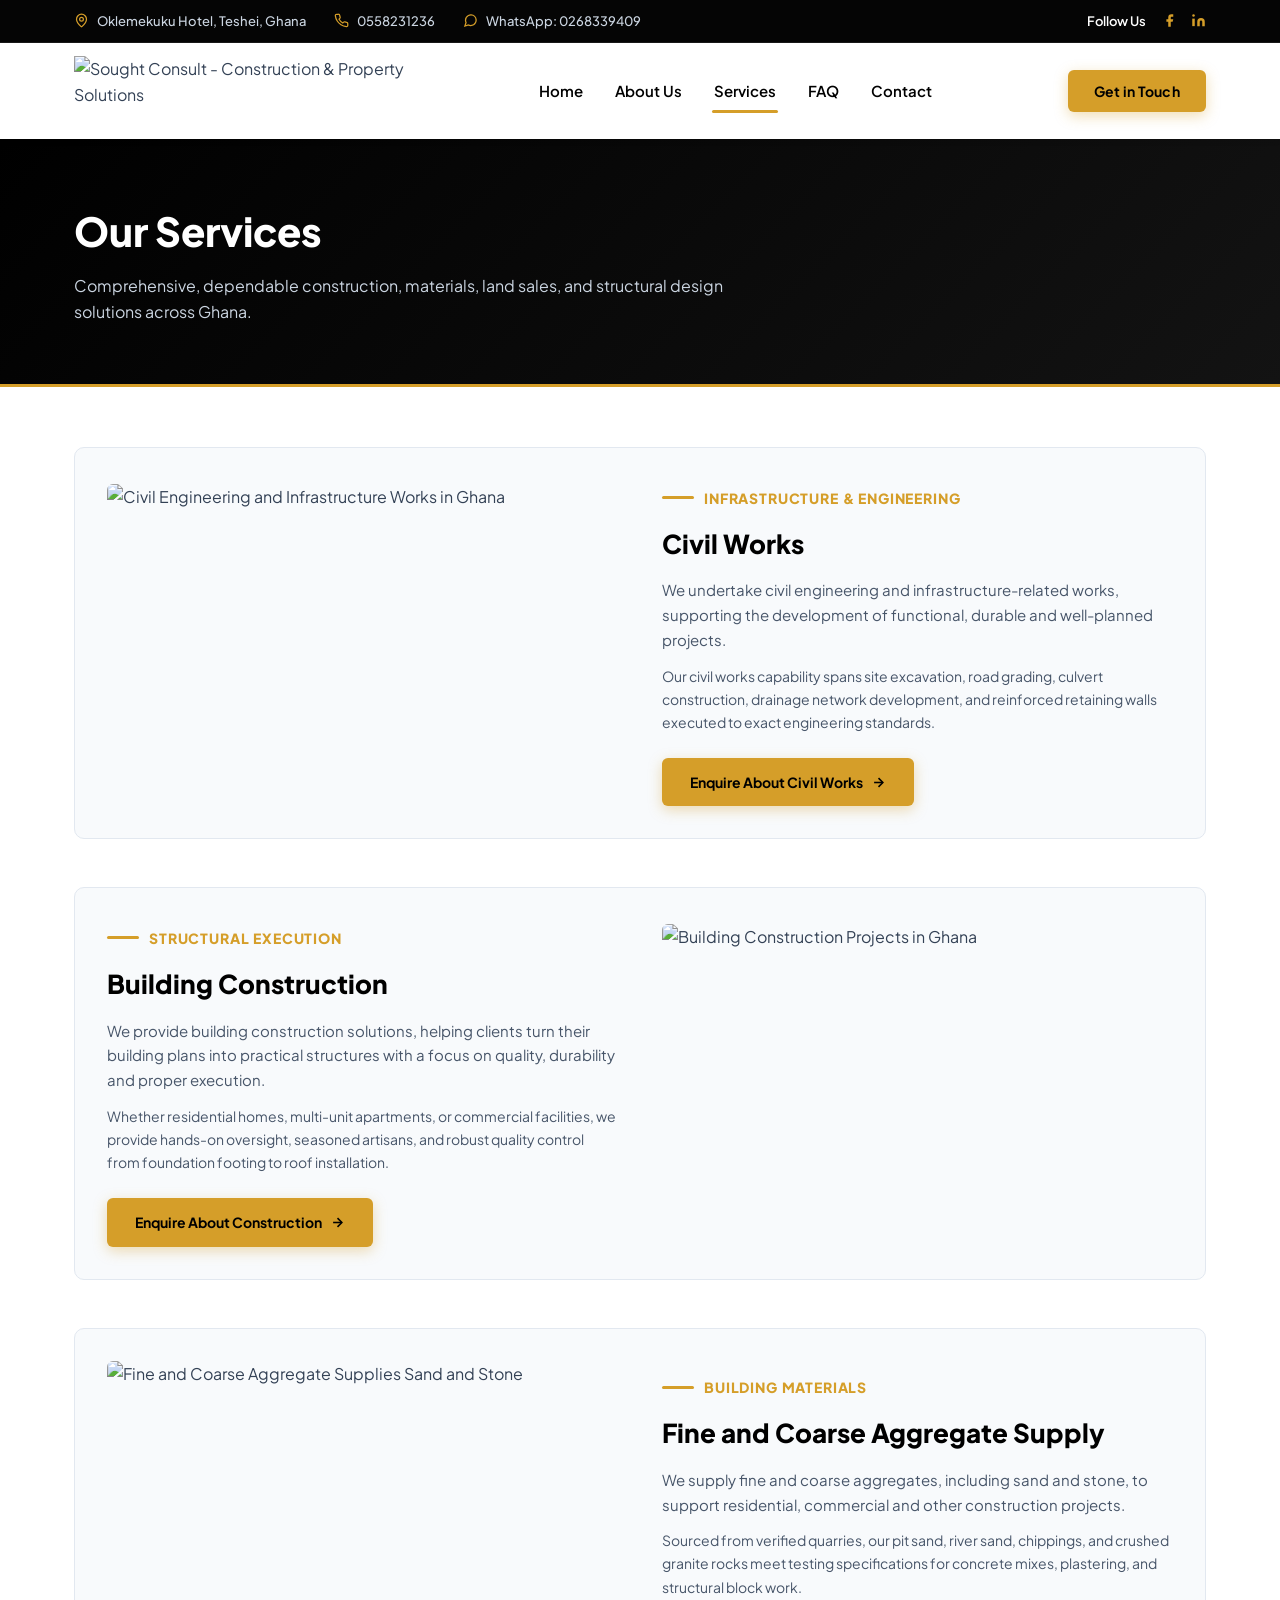
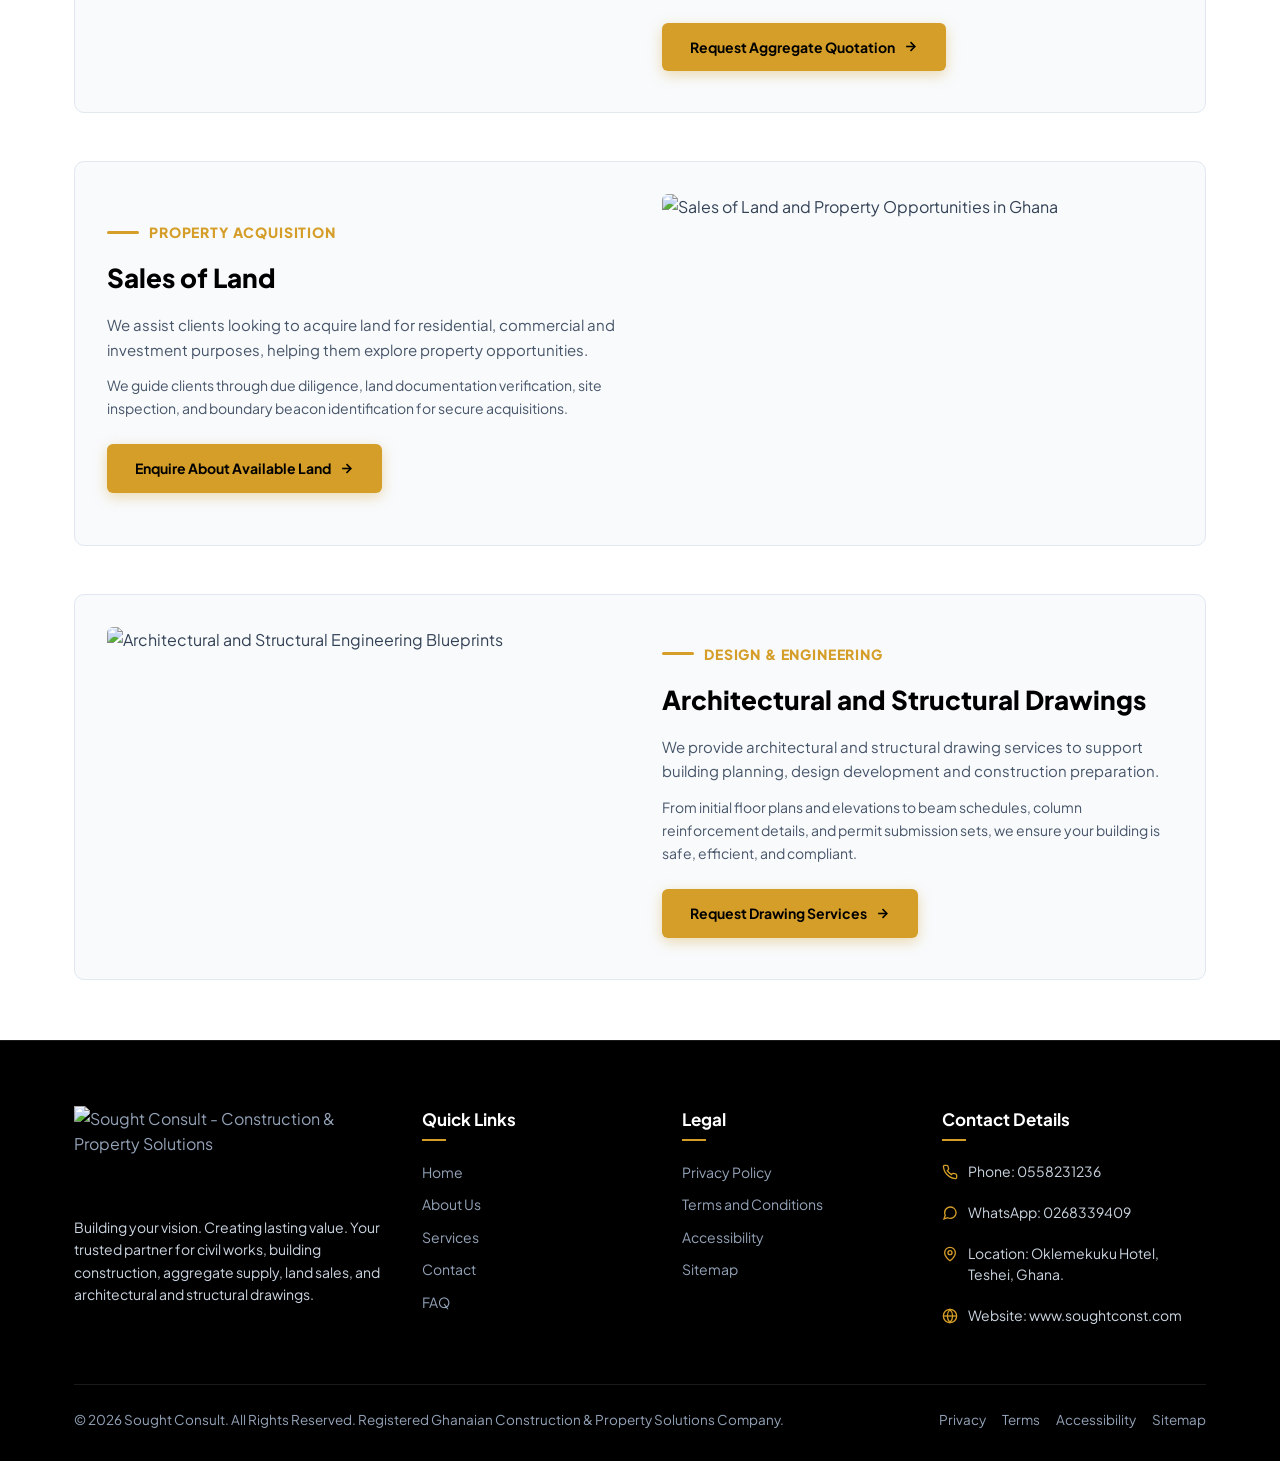
==== services.html @ 0e28df39 "feat: initialize project scaffolding - Configure Vite, React, and TypeScript - Integrate Tailwind CS" ====
<!doctype html>
<html lang="en">
  <head>
    <meta charset="UTF-8" />
    <meta name="viewport" content="width=device-width, initial-scale=1.0" />
    <title>Our Services - Sought Consult | Ghanaian Construction & Property Solutions</title>
    <meta name="description" content="Official construction and property services by Sought Consult in Ghana: civil works, building construction, fine and coarse aggregates, land sales, and architectural drawings." />
    <link rel="preconnect" href="https://fonts.googleapis.com" />
    <link rel="preconnect" href="https://fonts.gstatic.com" crossorigin />
    <link href="https://fonts.googleapis.com/css2?family=Plus+Jakarta+Sans:wght@400;500;600;700;800&display=swap" rel="stylesheet" />
    <link rel="stylesheet" href="./style.css" />
  </head>
  <body>
    <!-- Top Bar -->
    <header class="top-bar">
      <div class="container top-bar-inner">
        <div class="top-bar-left">
          <div class="contact-meta-item">
            <svg width="15" height="15" viewBox="0 0 24 24" fill="none" stroke="currentColor" stroke-width="2">
              <path d="M20 10c0 4.993-5.539 10.193-7.399 11.799a1 1 0 0 1-1.202 0C9.539 20.193 4 14.993 4 10a8 8 0 0 1 16 0"></path>
              <circle cx="12" cy="10" r="3"></circle>
            </svg>
            <span>Oklemekuku Hotel, Teshei, Ghana</span>
          </div>
          <a href="tel:0558231236" class="contact-meta-item">
            <svg width="15" height="15" viewBox="0 0 24 24" fill="none" stroke="currentColor" stroke-width="2">
              <path d="M22 16.92v3a2 2 0 0 1-2.18 2 19.79 19.79 0 0 1-8.63-3.07 19.5 19.5 0 0 1-6-6 19.79 19.79 0 0 1-3.07-8.67A2 2 0 0 1 4.11 2h3a2 2 0 0 1 2 1.72 12.84 12.84 0 0 0 .7 2.81 2 2 0 0 1-.45 2.11L8.09 9.91a16 16 0 0 0 6 6l1.27-1.27a2 2 0 0 1 2.11-.45 12.84 12.84 0 0 0 2.81.7A2 2 0 0 1 22 16.92z"></path>
            </svg>
            <span>0558231236</span>
          </a>
          <a href="https://wa.me/233268339409" target="_blank" rel="noopener noreferrer" class="contact-meta-item">
            <svg width="15" height="15" viewBox="0 0 24 24" fill="none" stroke="currentColor" stroke-width="2">
              <path d="M21 11.5a8.38 8.38 0 0 1-.9 3.8 8.5 8.5 0 0 1-7.6 4.7 8.38 8.38 0 0 1-3.8-.9L3 21l1.9-5.7a8.38 8.38 0 0 1-.9-3.8 8.5 8.5 0 0 1 4.7-7.6 8.38 8.38 0 0 1 3.8-.9h.5a8.48 8.48 0 0 1 8 8v.5z"></path>
            </svg>
            <span>WhatsApp: 0268339409</span>
          </a>
        </div>
        <div class="top-bar-right">
          <span class="follow-text">Follow Us</span>
          <div class="social-links">
            <a href="https://facebook.com" target="_blank" rel="noopener noreferrer" class="social-icon-btn" aria-label="Facebook">
              <svg width="15" height="15" viewBox="0 0 24 24" fill="currentColor"><path d="M18 2h-3a5 5 0 0 0-5 5v3H7v4h3v8h4v-8h3l1-4h-4V7a1 1 0 0 1 1-1h3z"></path></svg>
            </a>
            <a href="https://linkedin.com" target="_blank" rel="noopener noreferrer" class="social-icon-btn" aria-label="LinkedIn">
              <svg width="15" height="15" viewBox="0 0 24 24" fill="currentColor"><path d="M16 8a6 6 0 0 1 6 6v7h-4v-7a2 2 0 0 0-2-2 2 2 0 0 0-2 2v7h-4v-7a6 6 0 0 1 6-6z"></path><rect width="4" height="12" x="2" y="9"></rect><circle cx="4" cy="4" r="2"></circle></svg>
            </a>
          </div>
        </div>
      </div>
    </header>

    <!-- Header Navigation -->
    <nav class="main-header">
      <div class="container header-inner">
        <a href="index.html" class="brand-logo-wrap" aria-label="Sought Consult Home">
          <img src="https://i.ibb.co/xKHvJgDJ/Sought-Consult-Black-Logo.png" alt="Sought Consult - Construction & Property Solutions" class="brand-logo-img" />
        </a>

        <ul class="nav-menu">
          <li class="nav-item"><a href="index.html" class="nav-link">Home</a></li>
          <li class="nav-item"><a href="about.html" class="nav-link">About Us</a></li>
          <li class="nav-item"><a href="services.html" class="nav-link active">Services</a></li>
          <li class="nav-item"><a href="faq.html" class="nav-link">FAQ</a></li>
          <li class="nav-item"><a href="contact.html" class="nav-link">Contact</a></li>
        </ul>

        <button class="btn-appointment" data-action="appointment">Get in Touch</button>
        <button class="mobile-toggle-btn" id="mobileToggleBtn" aria-label="Open Mobile Menu">
          <svg width="26" height="26" viewBox="0 0 24 24" fill="none" stroke="currentColor" stroke-width="2.5"><line x1="4" x2="20" y1="12" y2="12"></line><line x1="4" x2="20" y1="6" y2="6"></line><line x1="4" x2="20" y1="18" y2="18"></line></svg>
        </button>
      </div>
    </nav>

    <!-- Page Header Banner -->
    <section class="page-hero-banner">
      <div class="container">
        <h1 class="page-hero-title">Our Services</h1>
        <p class="page-hero-subtitle">
          Comprehensive, dependable construction, materials, land sales, and structural design solutions across Ghana.
        </p>
      </div>
    </section>

    <!-- Detailed 5 Services List -->
    <main class="container services-detail-list">
      <!-- Service 1: Civil Works -->
      <article class="service-detail-card" id="civil-works">
        <a href="contact.html?service=Civil%20Works" class="service-card-img-wrap clickable-image-link" title="Contact us regarding Civil Works">
          <img src="https://i.ibb.co/hJHPvDnk/service-civil.jpg" alt="Civil Engineering and Infrastructure Works in Ghana" class="service-card-img" />
        </a>
        <div class="service-card-text">
          <div class="section-kicker">INFRASTRUCTURE & ENGINEERING</div>
          <h2 class="service-card-title">Civil Works</h2>
          <p class="service-card-desc">
            We undertake civil engineering and infrastructure-related works, supporting the development of functional, durable and well-planned projects.
          </p>
          <p class="service-card-desc" style="font-size: 14px; margin-top: -12px;">
            Our civil works capability spans site excavation, road grading, culvert construction, drainage network development, and reinforced retaining walls executed to exact engineering standards.
          </p>
          <a href="contact.html?service=Civil%20Works" class="btn-primary-gold">
            <span>Enquire About Civil Works</span>
            <svg width="15" height="15" viewBox="0 0 24 24" fill="none" stroke="currentColor" stroke-width="2.5"><line x1="5" x2="19" y1="12" y2="12"></line><polyline points="12 5 19 12 12 19"></polyline></svg>
          </a>
        </div>
      </article>

      <!-- Service 2: Building Construction -->
      <article class="service-detail-card reverse" id="building-construction">
        <a href="contact.html?service=Building%20Construction" class="service-card-img-wrap clickable-image-link" title="Contact us regarding Building Construction">
          <img src="https://i.ibb.co/k6ktB5N9/hero-construction.jpg" alt="Building Construction Projects in Ghana" class="service-card-img" />
        </a>
        <div class="service-card-text">
          <div class="section-kicker">STRUCTURAL EXECUTION</div>
          <h2 class="service-card-title">Building Construction</h2>
          <p class="service-card-desc">
            We provide building construction solutions, helping clients turn their building plans into practical structures with a focus on quality, durability and proper execution.
          </p>
          <p class="service-card-desc" style="font-size: 14px; margin-top: -12px;">
            Whether residential homes, multi-unit apartments, or commercial facilities, we provide hands-on oversight, seasoned artisans, and robust quality control from foundation footing to roof installation.
          </p>
          <a href="contact.html?service=Building%20Construction" class="btn-primary-gold">
            <span>Enquire About Construction</span>
            <svg width="15" height="15" viewBox="0 0 24 24" fill="none" stroke="currentColor" stroke-width="2.5"><line x1="5" x2="19" y1="12" y2="12"></line><polyline points="12 5 19 12 12 19"></polyline></svg>
          </a>
        </div>
      </article>

      <!-- Service 3: Fine and Coarse Aggregate Supply -->
      <article class="service-detail-card" id="aggregate-supply">
        <a href="contact.html?service=Fine%20and%20Coarse%20Aggregate%20Supply" class="service-card-img-wrap clickable-image-link" title="Contact us regarding Fine and Coarse Aggregate Supply">
          <img src="https://i.ibb.co/7dwj8R1g/service-aggregate.jpg" alt="Fine and Coarse Aggregate Supplies Sand and Stone" class="service-card-img" />
        </a>
        <div class="service-card-text">
          <div class="section-kicker">BUILDING MATERIALS</div>
          <h2 class="service-card-title">Fine and Coarse Aggregate Supply</h2>
          <p class="service-card-desc">
            We supply fine and coarse aggregates, including sand and stone, to support residential, commercial and other construction projects.
          </p>
          <p class="service-card-desc" style="font-size: 14px; margin-top: -12px;">
            Sourced from verified quarries, our pit sand, river sand, chippings, and crushed granite rocks meet testing specifications for concrete mixes, plastering, and structural block work.
          </p>
          <a href="contact.html?service=Fine%20and%20Coarse%20Aggregate%20Supply" class="btn-primary-gold">
            <span>Request Aggregate Quotation</span>
            <svg width="15" height="15" viewBox="0 0 24 24" fill="none" stroke="currentColor" stroke-width="2.5"><line x1="5" x2="19" y1="12" y2="12"></line><polyline points="12 5 19 12 12 19"></polyline></svg>
          </a>
        </div>
      </article>

      <!-- Service 4: Sales of Land -->
      <article class="service-detail-card reverse" id="sales-of-land">
        <a href="contact.html?service=Sales%20of%20Land" class="service-card-img-wrap clickable-image-link" title="Contact us regarding Sales of Land">
          <img src="https://i.ibb.co/99Z1rP7h/about-engineer.jpg" alt="Sales of Land and Property Opportunities in Ghana" class="service-card-img" />
        </a>
        <div class="service-card-text">
          <div class="section-kicker">PROPERTY ACQUISITION</div>
          <h2 class="service-card-title">Sales of Land</h2>
          <p class="service-card-desc">
            We assist clients looking to acquire land for residential, commercial and investment purposes, helping them explore property opportunities.
          </p>
          <p class="service-card-desc" style="font-size: 14px; margin-top: -12px;">
            We guide clients through due diligence, land documentation verification, site inspection, and boundary beacon identification for secure acquisitions.
          </p>
          <a href="contact.html?service=Sales%20of%20Land" class="btn-primary-gold">
            <span>Enquire About Available Land</span>
            <svg width="15" height="15" viewBox="0 0 24 24" fill="none" stroke="currentColor" stroke-width="2.5"><line x1="5" x2="19" y1="12" y2="12"></line><polyline points="12 5 19 12 12 19"></polyline></svg>
          </a>
        </div>
      </article>

      <!-- Service 5: Architectural and Structural Drawings -->
      <article class="service-detail-card" id="architectural-drawings">
        <a href="contact.html?service=Architectural%20and%20Structural%20Drawings" class="service-card-img-wrap clickable-image-link" title="Contact us regarding Architectural & Structural Drawings">
          <img src="https://i.ibb.co/20pvRsXB/service-drawings.jpg" alt="Architectural and Structural Engineering Blueprints" class="service-card-img" />
        </a>
        <div class="service-card-text">
          <div class="section-kicker">DESIGN & ENGINEERING</div>
          <h2 class="service-card-title">Architectural and Structural Drawings</h2>
          <p class="service-card-desc">
            We provide architectural and structural drawing services to support building planning, design development and construction preparation.
          </p>
          <p class="service-card-desc" style="font-size: 14px; margin-top: -12px;">
            From initial floor plans and elevations to beam schedules, column reinforcement details, and permit submission sets, we ensure your building is safe, efficient, and compliant.
          </p>
          <a href="contact.html?service=Architectural%20and%20Structural%20Drawings" class="btn-primary-gold">
            <span>Request Drawing Services</span>
            <svg width="15" height="15" viewBox="0 0 24 24" fill="none" stroke="currentColor" stroke-width="2.5"><line x1="5" x2="19" y1="12" y2="12"></line><polyline points="12 5 19 12 12 19"></polyline></svg>
          </a>
        </div>
      </article>
    </main>

    <!-- Footer -->
    <footer class="main-footer">
      <div class="container">
        <div class="footer-top-grid">
          <div>
            <a href="index.html" class="brand-logo-wrap" aria-label="Sought Consult Home" style="margin-bottom: 16px; display: inline-block;">
              <img src="https://i.ibb.co/dsV218xJ/Sought-Consult-White-Logo.png" alt="Sought Consult - Construction & Property Solutions" class="footer-logo-img" />
            </a>
            <p class="footer-col-desc">
              Building your vision. Creating lasting value. Your trusted partner for civil works, building construction, aggregate supply, land sales, and architectural and structural drawings.
            </p>
          </div>
          <div>
            <h4 class="footer-title">Quick Links</h4>
            <div class="footer-links">
              <a href="index.html" class="footer-link">Home</a>
              <a href="about.html" class="footer-link">About Us</a>
              <a href="services.html" class="footer-link">Services</a>
              <a href="contact.html" class="footer-link">Contact</a>
              <a href="faq.html" class="footer-link">FAQ</a>
            </div>
          </div>
          <div>
            <h4 class="footer-title">Legal</h4>
            <div class="footer-links">
              <a href="privacy.html" class="footer-link">Privacy Policy</a>
              <a href="terms.html" class="footer-link">Terms and Conditions</a>
              <a href="accessibility.html" class="footer-link">Accessibility</a>
              <a href="sitemap.html" class="footer-link">Sitemap</a>
            </div>
          </div>
          <div>
            <h4 class="footer-title">Contact Details</h4>
            <div class="footer-links">
              <div class="footer-contact-item">
                <svg width="16" height="16" viewBox="0 0 24 24" fill="none" stroke="currentColor" stroke-width="2"><path d="M22 16.92v3a2 2 0 0 1-2.18 2 19.79 19.79 0 0 1-8.63-3.07 19.5 19.5 0 0 1-6-6 19.79 19.79 0 0 1-3.07-8.67A2 2 0 0 1 4.11 2h3a2 2 0 0 1 2 1.72 12.84 12.84 0 0 0 .7 2.81 2 2 0 0 1-.45 2.11L8.09 9.91a16 16 0 0 0 6 6l1.27-1.27a2 2 0 0 1 2.11-.45 12.84 12.84 0 0 0 2.81.7A2 2 0 0 1 22 16.92z"></path></svg>
                <span>Phone: 0558231236</span>
              </div>
              <div class="footer-contact-item">
                <svg width="16" height="16" viewBox="0 0 24 24" fill="none" stroke="currentColor" stroke-width="2"><path d="M21 11.5a8.38 8.38 0 0 1-.9 3.8 8.5 8.5 0 0 1-7.6 4.7 8.38 8.38 0 0 1-3.8-.9L3 21l1.9-5.7a8.38 8.38 0 0 1-.9-3.8 8.5 8.5 0 0 1 4.7-7.6 8.38 8.38 0 0 1 3.8-.9h.5a8.48 8.48 0 0 1 8 8v.5z"></path></svg>
                <span>WhatsApp: 0268339409</span>
              </div>
              <div class="footer-contact-item">
                <svg width="16" height="16" viewBox="0 0 24 24" fill="none" stroke="currentColor" stroke-width="2"><path d="M20 10c0 4.993-5.539 10.193-7.399 11.799a1 1 0 0 1-1.202 0C9.539 20.193 4 14.993 4 10a8 8 0 0 1 16 0"></path><circle cx="12" cy="10" r="3"></circle></svg>
                <span>Location: Oklemekuku Hotel, Teshei, Ghana.</span>
              </div>
              <div class="footer-contact-item">
                <svg width="16" height="16" viewBox="0 0 24 24" fill="none" stroke="currentColor" stroke-width="2"><circle cx="12" cy="12" r="10"></circle><line x1="2" y1="12" x2="22" y2="12"></line><path d="M12 2a15.3 15.3 0 0 1 4 10 15.3 15.3 0 0 1-4 10 15.3 15.3 0 0 1-4-10 15.3 15.3 0 0 1 4-10z"></path></svg>
                <span>Website: www.soughtconst.com</span>
              </div>
            </div>
          </div>
        </div>
        <div class="footer-bottom-row" style="display: flex; justify-content: space-between; align-items: center; padding-top: 24px; border-top: 1px solid rgba(255,255,255,0.1); margin-top: 36px; flex-wrap: wrap; gap: 12px;">
          <p class="copyright-text" style="color: #94a3b8; font-size: 13.5px; margin: 0;">© 2026 Sought Consult. All Rights Reserved. Registered Ghanaian Construction & Property Solutions Company.</p>
          <div class="footer-bottom-links" style="display: flex; gap: 16px;">
            <a href="privacy.html" style="color: #94a3b8; font-size: 13.5px;">Privacy</a>
            <a href="terms.html" style="color: #94a3b8; font-size: 13.5px;">Terms</a>
            <a href="accessibility.html" style="color: #94a3b8; font-size: 13.5px;">Accessibility</a>
            <a href="sitemap.html" style="color: #94a3b8; font-size: 13.5px;">Sitemap</a>
          </div>
        </div>
      </div>
    </footer>

    <!-- Mobile Drawer -->
    <div class="mobile-nav-drawer" id="mobileNavDrawer" aria-hidden="true">
      <div class="mobile-nav-panel">
        <div>
          <div class="mobile-nav-header">
            <a href="index.html" class="brand-logo-wrap" aria-label="Sought Consult Home">
              <img src="https://i.ibb.co/xKHvJgDJ/Sought-Consult-Black-Logo.png" alt="Sought Consult" class="brand-logo-img" style="height: 57px;" />
            </a>
            <button id="mobileNavClose" aria-label="Close menu" style="padding: 6px; color: #000000;"><svg width="22" height="22" viewBox="0 0 24 24" fill="none" stroke="currentColor" stroke-width="2.5"><line x1="18" x2="6" y1="6" y2="18"></line><line x1="6" x2="18" y1="6" y2="18"></line></svg></button>
          </div>
          <div class="mobile-nav-links">
            <div class="mobile-nav-item"><a href="index.html" class="mobile-nav-link">Home</a></div>
            <div class="mobile-nav-item"><a href="about.html" class="mobile-nav-link">About Us</a></div>
            <div class="mobile-nav-item"><a href="services.html" class="mobile-nav-link active">Services</a></div>
            <div class="mobile-nav-item"><a href="faq.html" class="mobile-nav-link">FAQ</a></div>
            <div class="mobile-nav-item"><a href="contact.html" class="mobile-nav-link">Contact</a></div>
            <div class="mobile-nav-item"><a href="sitemap.html" class="mobile-nav-link">Sitemap</a></div>
            <div class="mobile-nav-item"><a href="privacy.html" class="mobile-nav-link" style="font-size: 14px; font-weight: 500;">Privacy Policy</a></div>
            <div class="mobile-nav-item"><a href="terms.html" class="mobile-nav-link" style="font-size: 14px; font-weight: 500;">Terms & Conditions</a></div>
            <div class="mobile-nav-item"><a href="accessibility.html" class="mobile-nav-link" style="font-size: 14px; font-weight: 500;">Accessibility</a></div>
          </div>
        </div>
        <div style="padding-top: 24px;">
          <a href="contact.html" class="btn-appointment" style="width: 100%; text-align: center;">Get in Touch</a>
        </div>
      </div>
    </div>

    <!-- Quick WhatsApp Enquiry Modal Dialog -->
    <div class="modal-backdrop" id="quickQuoteModal" aria-hidden="true">
      <div class="modal-dialog" role="dialog" aria-modal="true" aria-labelledby="quickQuoteTitle">
        <div class="modal-header">
          <div class="modal-header-text">
            <span class="modal-kicker">Direct WhatsApp Enquiry</span>
            <h3 class="modal-title" id="quickQuoteTitle">Get in Touch with Sought Consult</h3>
            <p class="modal-subtitle">Send us a quick message directly on WhatsApp — tell us what you need in your own words.</p>
          </div>
          <button class="modal-close-btn" id="quickQuoteClose" aria-label="Close modal">
            <svg width="20" height="20" viewBox="0 0 24 24" fill="none" stroke="currentColor" stroke-width="2.5">
              <line x1="18" x2="6" y1="6" y2="18"></line>
              <line x1="6" x2="18" y1="6" y2="18"></line>
            </svg>
          </button>
        </div>

        <div class="modal-body">
          <form class="contact-form" id="quickQuoteForm">
            <div class="form-group">
              <label class="form-label" for="qqFullName">Full Name *</label>
              <input type="text" id="qqFullName" name="fullName" class="form-input" placeholder="e.g. Kwame Mensah" required />
            </div>

            <div class="form-row-2">
              <div class="form-group">
                <label class="form-label" for="qqPhoneNumber">Phone / WhatsApp Number *</label>
                <input type="tel" id="qqPhoneNumber" name="phoneNumber" class="form-input" placeholder="e.g. 0558231236" required />
              </div>
              <div class="form-group">
                <label class="form-label" for="qqProjectLocation">Location (Optional)</label>
                <input type="text" id="qqProjectLocation" name="projectLocation" class="form-input" placeholder="e.g. Teshei, Accra, Tema" />
              </div>
            </div>

            <div class="form-group">
              <label class="form-label" for="qqEmailAddress">Email Address (Optional)</label>
              <input type="email" id="qqEmailAddress" name="emailAddress" class="form-input" placeholder="Optional email" />
            </div>

            <div class="form-group">
              <label class="form-label" for="qqProjectMessage">How Can We Help? *</label>
              <textarea id="qqProjectMessage" name="projectMessage" class="form-textarea" rows="3" placeholder="Briefly describe your project, land enquiry, construction needs, or aggregate order..." required></textarea>
            </div>

            <div class="form-submit-row">
              <button type="submit" class="btn-submit-whatsapp">
                <svg width="20" height="20" viewBox="0 0 24 24" fill="currentColor" aria-hidden="true">
                  <path d="M12.04 2c-5.46 0-9.91 4.45-9.91 9.91 0 1.75.46 3.45 1.32 4.95L2.05 22l5.25-1.38c1.45.79 3.08 1.21 4.74 1.21 5.46 0 9.91-4.45 9.91-9.91 0-2.65-1.03-5.14-2.9-7.01A9.82 9.82 0 0 0 12.04 2z"></path>
                </svg>
                <span>Send Enquiry via WhatsApp</span>
              </button>
            </div>

            <div class="modal-quick-footer">
              <span>Prefer a direct call?</span>
              <a href="tel:0558231236">0558231236</a>
              <span>• Teshei, Ghana</span>
            </div>
          </form>
        </div>
      </div>
    </div>

    <script type="module" src="./script.js"></script>
  </body>
</html>
---- style.css ----
/* ==========================================================================
   SOUGHT CONSULT - Official Stylesheet (CSS3)
   Ghanaian Construction and Property Solutions
   Exact preservation of original layout, typography, proportions, and behavior
   Adapted with Sought Consult Palette: White (#FFFFFF), Black (#000000), Gold (#D59E29)
   ========================================================================== */

/* --------------------------------------------------------------------------
   Root Variables & Color Palette
   -------------------------------------------------------------------------- */
:root {
  --color-primary-black: #000000;
  --color-dark-surface: #0a0a0a;
  --color-topbar-black: #050505;
  --color-expertise-dark: #0a0a0a;
  
  --color-accent-gold: #D59E29;
  --color-accent-gold-hover: #b8841d;
  --color-accent-gold-light: rgba(213, 158, 41, 0.1);
  --color-accent-gold-border: rgba(213, 158, 41, 0.35);
  
  --color-white: #ffffff;
  --color-gray-50: #f8fafc;
  --color-gray-100: #f1f5f9;
  --color-gray-200: #e2e8f0;
  --color-gray-300: #cbd5e1;
  --color-gray-500: #64748b;
  --color-gray-600: #475569;
  --color-gray-700: #334155;
  --color-gray-900: #0f172a;
  
  --font-heading: 'Plus Jakarta Sans', -apple-system, BlinkMacSystemFont, "Segoe UI", Roboto, sans-serif;
  --font-body: 'Plus Jakarta Sans', -apple-system, BlinkMacSystemFont, "Segoe UI", Roboto, sans-serif;
  
  --container-max: 1180px;
  --transition-fast: 0.2s cubic-bezier(0.16, 1, 0.3, 1);
  --transition-smooth: 0.3s cubic-bezier(0.16, 1, 0.3, 1);
  
  --radius-sm: 4px;
  --radius-md: 6px;
  --radius-lg: 10px;
  --radius-xl: 14px;
  --radius-full: 9999px;
  
  --shadow-sm: 0 1px 3px rgba(0,0,0,0.08);
  --shadow-md: 0 4px 12px rgba(0,0,0,0.08);
  --shadow-lg: 0 12px 28px rgba(0,0,0,0.12);
  --shadow-card: 0 10px 30px rgba(0,0,0,0.15);
}

/* --------------------------------------------------------------------------
   Reset & Base Styles
   -------------------------------------------------------------------------- */
*, *::before, *::after {
  box-sizing: border-box;
  margin: 0;
  padding: 0;
}

html {
  scroll-behavior: smooth;
  font-size: 16px;
  -webkit-font-smoothing: antialiased;
  -moz-osx-font-smoothing: grayscale;
}

body {
  font-family: var(--font-body);
  color: var(--color-gray-700);
  background-color: var(--color-white);
  line-height: 1.6;
  overflow-x: hidden;
}

img, svg {
  display: block;
  max-width: 100%;
}

a {
  color: inherit;
  text-decoration: none;
  transition: color var(--transition-fast);
}

button {
  font-family: inherit;
  cursor: pointer;
  border: none;
  background: none;
  transition: all var(--transition-fast);
}

ul, ol {
  list-style: none;
}

.container {
  width: 100%;
  max-width: var(--container-max);
  margin-left: auto;
  margin-right: auto;
  padding-left: 24px;
  padding-right: 24px;
}

/* --------------------------------------------------------------------------
   Utility Top Bar (Black with Gold Accents)
   No public email displayed per privacy requirement
   -------------------------------------------------------------------------- */
.top-bar {
  background-color: var(--color-topbar-black);
  color: #e2e8f0;
  font-size: 13px;
  border-bottom: 1px solid rgba(255, 255, 255, 0.08);
  position: relative;
  z-index: 50;
}

.top-bar-inner {
  display: flex;
  align-items: center;
  justify-content: space-between;
  min-height: 42px;
  gap: 16px;
  flex-wrap: wrap;
}

.top-bar-left {
  display: flex;
  align-items: center;
  gap: 28px;
  flex-wrap: wrap;
}

.contact-meta-item {
  display: inline-flex;
  align-items: center;
  gap: 8px;
  color: #cbd5e1;
  font-weight: 500;
  transition: color var(--transition-fast);
}

.contact-meta-item:hover {
  color: var(--color-white);
}

.contact-meta-item svg {
  color: var(--color-accent-gold);
  flex-shrink: 0;
}

.top-bar-right {
  display: flex;
  align-items: center;
  gap: 16px;
}

.follow-text {
  color: #ffffff;
  font-weight: 600;
  font-size: 13px;
}

.social-links {
  display: flex;
  align-items: center;
  gap: 14px;
}

.social-icon-btn {
  color: var(--color-accent-gold);
  display: flex;
  align-items: center;
  justify-content: center;
  transition: transform var(--transition-fast), color var(--transition-fast);
}

.social-icon-btn:hover {
  color: #ffffff;
  transform: translateY(-1px);
}

/* --------------------------------------------------------------------------
   Main Navigation Header
   -------------------------------------------------------------------------- */
.main-header {
  background-color: var(--color-white);
  position: sticky;
  top: 0;
  z-index: 100;
  box-shadow: 0 2px 8px rgba(0, 0, 0, 0.04);
}

.header-inner {
  display: flex;
  align-items: center;
  justify-content: space-between;
  height: 96px;
  gap: 24px;
}

/* Brand Logo Treatment for SOUGHT CONSULT (Enlarged 50%) */
.brand-logo-wrap {
  display: inline-flex;
  align-items: center;
  text-decoration: none;
  flex-shrink: 0;
  transition: opacity var(--transition-fast), transform var(--transition-fast);
}

.brand-logo-wrap:hover {
  opacity: 0.92;
  transform: scale(1.01);
}

.brand-logo-img {
  height: 70px; /* 50% bigger (from 46px to 70px) */
  width: auto;
  max-width: 330px;
  object-fit: contain;
  display: block;
}

.footer-logo-img {
  height: 78px; /* 50% bigger (from 52px to 78px) */
  width: auto;
  max-width: 360px;
  object-fit: contain;
  display: block;
}

.mobile-nav-header .brand-logo-img {
  height: 57px; /* 50% bigger in mobile drawer (from 38px to 57px) */
  max-width: 260px;
}

/* Clickable Images Global Behavior */
.clickable-image-link {
  display: block;
  position: relative;
  overflow: hidden;
  border-radius: inherit;
  cursor: pointer;
  text-decoration: none;
  color: inherit;
}

.clickable-image-link img,
.gallery-card-img-wrap img,
.main-portrait-wrap img,
.service-card-img-wrap img {
  transition: transform var(--transition-smooth), filter var(--transition-fast);
}

.clickable-image-link:hover img,
.gallery-card:hover .gallery-card-img,
.main-portrait-wrap:hover .main-portrait-img,
.service-detail-card:hover .service-card-img {
  transform: scale(1.04);
}

/* Partner Logo Links */
.partner-logo-link {
  display: inline-flex;
  align-items: center;
  justify-content: center;
  padding: 6px 12px;
  border-radius: var(--radius-sm);
  background-color: transparent;
  transition: transform var(--transition-fast), opacity var(--transition-fast), filter var(--transition-fast);
  cursor: pointer;
}

.partner-logo-link:hover {
  transform: translateY(-2px);
  opacity: 1;
}

.partner-logo-img {
  height: 36px;
  width: auto;
  max-width: 130px;
  object-fit: contain;
  display: block;
  opacity: 0.85;
  transition: opacity var(--transition-fast), transform var(--transition-fast);
}

.partner-logo-link:hover .partner-logo-img {
  opacity: 1;
  transform: scale(1.06);
}

/* Desktop Navigation */
.nav-menu {
  display: flex;
  align-items: center;
  gap: 28px;
}

.nav-item {
  position: relative;
}

.nav-link {
  font-size: 15px;
  font-weight: 600;
  color: var(--color-primary-black);
  display: inline-flex;
  align-items: center;
  gap: 4px;
  padding: 10px 2px;
  position: relative;
  transition: color var(--transition-fast);
}

.nav-link:hover {
  color: var(--color-accent-gold);
}

/* Active indicator */
.nav-link.active {
  color: var(--color-primary-black);
}

.nav-link.active::after {
  content: "";
  position: absolute;
  bottom: 0px;
  left: 0;
  right: 0;
  height: 3px;
  background-color: var(--color-accent-gold);
  border-radius: 2px;
}

.chevron-icon {
  transition: transform var(--transition-fast);
}

.nav-item:hover .chevron-icon {
  transform: rotate(180deg);
}

/* Dropdown Menu */
.dropdown-menu {
  position: absolute;
  top: 100%;
  left: 0;
  min-width: 260px;
  background: var(--color-white);
  border-radius: var(--radius-md);
  box-shadow: var(--shadow-lg);
  padding: 8px 0;
  border: 1px solid var(--color-gray-200);
  opacity: 0;
  visibility: hidden;
  transform: translateY(10px);
  transition: all var(--transition-fast);
  z-index: 110;
}

.nav-item:hover .dropdown-menu {
  opacity: 1;
  visibility: visible;
  transform: translateY(0);
}

.dropdown-link {
  display: block;
  padding: 10px 18px;
  font-size: 14px;
  font-weight: 500;
  color: var(--color-gray-700);
  transition: background-color var(--transition-fast), color var(--transition-fast);
}

.dropdown-link:hover {
  background-color: var(--color-accent-gold-light);
  color: var(--color-accent-gold);
  padding-left: 22px;
}

/* Header Action Button (Gold #D59E29) */
.btn-appointment {
  background-color: var(--color-accent-gold);
  color: var(--color-primary-black);
  font-size: 14px;
  font-weight: 700;
  padding: 12px 26px;
  border-radius: var(--radius-md);
  letter-spacing: 0.02em;
  box-shadow: 0 4px 14px rgba(213, 158, 41, 0.35);
  display: inline-flex;
  align-items: center;
  justify-content: center;
  transition: background-color var(--transition-fast), transform var(--transition-fast), box-shadow var(--transition-fast);
}

.btn-appointment:hover {
  background-color: var(--color-accent-gold-hover);
  color: var(--color-white);
  transform: translateY(-2px);
  box-shadow: 0 6px 20px rgba(213, 158, 41, 0.45);
}

/* Mobile Toggle */
.mobile-toggle-btn {
  display: none;
  color: var(--color-primary-black);
  padding: 8px;
}

/* --------------------------------------------------------------------------
   Hero Section (Animated Service Showcase Carousel)
   -------------------------------------------------------------------------- */
.hero-section {
  position: relative;
  min-height: 580px;
  background-color: var(--color-primary-black);
  overflow: hidden;
  display: block;
}

.hero-slides {
  display: grid;
  grid-template-columns: minmax(0, 1fr);
  width: 100%;
  min-height: 580px;
  position: relative;
}

.hero-slide {
  grid-area: 1 / 1;
  position: relative;
  width: 100%;
  min-height: 100%;
  display: flex;
  align-items: center;
  padding-top: 64px;
  padding-bottom: 84px;
  opacity: 0;
  visibility: hidden;
  pointer-events: none;
  z-index: 1;
  transition: opacity 0.9s cubic-bezier(0.22, 1, 0.36, 1), visibility 0s linear 0.9s;
}

.hero-slide.is-exiting {
  opacity: 0;
  visibility: visible;
  pointer-events: none;
  z-index: 2;
  transition: opacity 0.9s cubic-bezier(0.22, 1, 0.36, 1), visibility 0s linear 0.9s;
}

.hero-slide.is-active {
  opacity: 1;
  visibility: visible;
  pointer-events: auto;
  z-index: 3;
  transition: opacity 0.9s cubic-bezier(0.22, 1, 0.36, 1), visibility 0s linear 0s;
}

.hero-slide-bg {
  position: absolute;
  inset: 0;
  width: 100%;
  height: 100%;
  overflow: hidden;
  z-index: 0;
  background-color: var(--color-primary-black);
}

.hero-slide-img {
  width: 100%;
  height: 100%;
  object-fit: cover;
  object-position: center center;
  display: block;
  transform: scale(1);
  transform-origin: center center;
  will-change: transform;
}

.hero-slide-img--right {
  object-position: 65% center;
}

.hero-slide.is-active .hero-slide-img {
  animation: heroBgKenBurns 11s cubic-bezier(0.16, 1, 0.3, 1) forwards;
}

.hero-slide.is-exiting .hero-slide-img {
  transform: scale(1.06);
}

@keyframes heroBgKenBurns {
  from {
    transform: scale(1);
  }
  to {
    transform: scale(1.07);
  }
}

.hero-slide-overlay {
  position: absolute;
  inset: 0;
  z-index: 1;
  background: linear-gradient(
    90deg,
    rgba(0, 0, 0, 0.94) 0%,
    rgba(0, 0, 0, 0.84) 38%,
    rgba(0, 0, 0, 0.48) 64%,
    rgba(0, 0, 0, 0.16) 86%,
    rgba(0, 0, 0, 0.08) 100%
  );
  pointer-events: none;
}

.hero-inner {
  display: grid;
  grid-template-columns: 1fr;
  gap: 32px;
  align-items: center;
  position: relative;
  z-index: 2;
}

.hero-content {
  max-width: 680px;
}

.hero-kicker {
  display: inline-flex;
  align-items: center;
  gap: 10px;
  font-size: 13px;
  font-weight: 800;
  color: var(--color-accent-gold);
  text-transform: uppercase;
  letter-spacing: 0.08em;
  margin-bottom: 14px;
  opacity: 0;
}

.hero-kicker::before {
  content: "";
  display: inline-block;
  width: 28px;
  height: 3px;
  background-color: var(--color-accent-gold);
  border-radius: 2px;
}

.hero-title {
  font-family: var(--font-heading);
  font-size: 52px;
  font-weight: 800;
  line-height: 1.14;
  color: var(--color-white);
  letter-spacing: -0.02em;
  margin-bottom: 20px;
  opacity: 0;
}

.hero-title .highlight-gold {
  color: var(--color-accent-gold);
  display: block;
}

.hero-desc {
  font-size: 15.5px;
  line-height: 1.65;
  color: #e2e8f0;
  margin-bottom: 32px;
  font-weight: 400;
  max-width: 590px;
  opacity: 0;
}

.hero-cta-group {
  display: flex;
  align-items: center;
  gap: 16px;
  flex-wrap: wrap;
  padding-bottom: 0;
  opacity: 0;
}

/* Sequential Text Entrance Animations (Replayed per active slide) */
@keyframes heroFadeUp {
  0% {
    opacity: 0;
    transform: translateY(20px);
  }
  100% {
    opacity: 1;
    transform: translateY(0);
  }
}

.hero-slide.is-active.animate-in .hero-kicker {
  animation: heroFadeUp 0.65s cubic-bezier(0.22, 1, 0.36, 1) 0.14s both;
}

.hero-slide.is-active.animate-in .hero-title {
  animation: heroFadeUp 0.72s cubic-bezier(0.22, 1, 0.36, 1) 0.26s both;
}

.hero-slide.is-active.animate-in .hero-desc {
  animation: heroFadeUp 0.72s cubic-bezier(0.22, 1, 0.36, 1) 0.44s both;
}

.hero-slide.is-active.animate-in .hero-cta-group {
  animation: heroFadeUp 0.72s cubic-bezier(0.22, 1, 0.36, 1) 0.62s both;
}

/* Navigation Arrows */
.hero-nav-arrow {
  position: absolute;
  top: 50%;
  transform: translateY(-50%);
  z-index: 10;
  width: 46px;
  height: 46px;
  border-radius: var(--radius-full);
  background-color: rgba(0, 0, 0, 0.56);
  backdrop-filter: blur(6px);
  border: 1px solid rgba(255, 255, 255, 0.28);
  color: var(--color-white);
  display: inline-flex;
  align-items: center;
  justify-content: center;
  cursor: pointer;
  transition: background-color var(--transition-fast), border-color var(--transition-fast), color var(--transition-fast), transform var(--transition-fast);
}

.hero-nav-prev {
  left: 22px;
}

.hero-nav-next {
  right: 22px;
}

.hero-nav-arrow:hover {
  background-color: var(--color-accent-gold);
  border-color: var(--color-accent-gold);
  color: var(--color-primary-black);
  transform: translateY(-50%) scale(1.06);
}

.hero-nav-arrow:focus-visible {
  outline: 2px solid var(--color-accent-gold);
  outline-offset: 3px;
}

/* Bottom Slide Indicators */
.hero-carousel-controls {
  position: absolute;
  left: 0;
  right: 0;
  bottom: 24px;
  z-index: 10;
  pointer-events: none;
}

.hero-controls-inner {
  display: flex;
  align-items: center;
  justify-content: flex-start;
}

.hero-dots {
  display: inline-flex;
  align-items: center;
  gap: 10px;
  pointer-events: auto;
  padding: 6px 12px;
  background-color: rgba(0, 0, 0, 0.48);
  backdrop-filter: blur(6px);
  border: 1px solid rgba(255, 255, 255, 0.14);
  border-radius: var(--radius-full);
}

.hero-dot {
  width: 10px;
  height: 10px;
  padding: 0;
  border-radius: var(--radius-full);
  background-color: rgba(255, 255, 255, 0.42);
  cursor: pointer;
  position: relative;
  overflow: hidden;
  transition: width 0.35s cubic-bezier(0.22, 1, 0.36, 1), background-color 0.25s ease, transform 0.2s ease;
}

.hero-dot::after {
  content: "";
  position: absolute;
  inset: -8px;
}

.hero-dot:hover {
  background-color: rgba(255, 255, 255, 0.8);
}

.hero-dot.is-active {
  width: 30px;
  background-color: var(--color-accent-gold);
}

.hero-dot:focus-visible {
  outline: 2px solid var(--color-white);
  outline-offset: 2px;
}

@media (max-width: 1340px) and (min-width: 769px) {
  .hero-slide .container,
  .hero-carousel-controls .container {
    padding-left: 80px;
    padding-right: 80px;
  }
}

@media (prefers-reduced-motion: reduce) {
  .hero-slide,
  .hero-slide.is-exiting,
  .hero-slide.is-active {
    transition-duration: 0.2s;
  }
  .hero-slide.is-active .hero-slide-img {
    animation: none;
    transform: scale(1);
  }
  .hero-slide.is-active.animate-in .hero-kicker,
  .hero-slide.is-active.animate-in .hero-title,
  .hero-slide.is-active.animate-in .hero-desc,
  .hero-slide.is-active.animate-in .hero-cta-group {
    animation: none;
    opacity: 1;
    transform: none;
  }
}

.btn-primary-gold {
  background-color: var(--color-accent-gold);
  color: var(--color-primary-black);
  font-weight: 700;
  font-size: 14px;
  padding: 13px 28px;
  border-radius: var(--radius-md);
  display: inline-flex;
  align-items: center;
  gap: 8px;
  box-shadow: 0 4px 14px rgba(213, 158, 41, 0.35);
  transition: background-color var(--transition-fast), transform var(--transition-fast), color var(--transition-fast);
}

.btn-primary-gold:hover {
  background-color: var(--color-accent-gold-hover);
  color: var(--color-white);
  transform: translateY(-2px);
}

.btn-black-outline {
  background-color: var(--color-primary-black);
  border: 1px solid rgba(255, 255, 255, 0.4);
  color: var(--color-white);
  font-weight: 700;
  font-size: 14px;
  padding: 13px 28px;
  border-radius: var(--radius-md);
  display: inline-flex;
  align-items: center;
  gap: 8px;
  transition: background-color var(--transition-fast), border-color var(--transition-fast), transform var(--transition-fast);
}

.btn-black-outline:hover {
  background-color: #1a1a1a;
  border-color: var(--color-accent-gold);
  transform: translateY(-2px);
}

.hero-visual-col {
  display: flex;
  justify-content: flex-end;
  position: relative;
  z-index: 2;
}

.hero-image-frame {
  position: relative;
  width: 100%;
  max-width: 480px;
  height: 380px;
  border-radius: var(--radius-lg);
  overflow: hidden;
  box-shadow: 0 20px 40px rgba(0, 0, 0, 0.6), 0 0 0 1px rgba(213, 158, 41, 0.3);
  border: 2px solid rgba(213, 158, 41, 0.4);
  transition: transform var(--transition-smooth), box-shadow var(--transition-smooth);
  display: block;
  cursor: pointer;
}

.hero-image-frame:hover {
  transform: translateY(-4px) scale(1.02);
  box-shadow: 0 24px 50px rgba(0, 0, 0, 0.7), 0 0 0 2px var(--color-accent-gold);
}

.hero-showcase-img {
  width: 100%;
  height: 100%;
  object-fit: cover;
  object-position: center;
  transition: transform var(--transition-smooth);
  display: block;
}

.hero-image-frame:hover .hero-showcase-img {
  transform: scale(1.06);
}

.hero-image-badge {
  position: absolute;
  bottom: 16px;
  left: 16px;
  right: 16px;
  background: rgba(0, 0, 0, 0.88);
  backdrop-filter: blur(8px);
  border: 1px solid rgba(213, 158, 41, 0.45);
  border-radius: var(--radius-sm);
  padding: 10px 14px;
  display: flex;
  justify-content: space-between;
  align-items: center;
  color: var(--color-white);
  transition: background-color var(--transition-fast);
}

.hero-image-frame:hover .hero-image-badge {
  background: rgba(0, 0, 0, 0.95);
  border-color: var(--color-accent-gold);
}

.hero-badge-tag {
  font-size: 11px;
  text-transform: uppercase;
  letter-spacing: 0.1em;
  color: var(--color-accent-gold);
  font-weight: 700;
}

.hero-badge-title {
  font-size: 13.5px;
  font-weight: 700;
  color: #ffffff;
}

/* --------------------------------------------------------------------------
   Overlapping Stat Cards & Service Strip Row
   -------------------------------------------------------------------------- */
.stats-and-partners-section {
  position: relative;
  background-color: transparent;
  margin-top: 50px;
  z-index: 10;
  padding-bottom: 30px;
}

.stats-and-partners-inner {
  display: flex;
  align-items: flex-end;
  justify-content: flex-end;
  gap: 32px;
  position: relative;
  transform: translateY(-50%);
}

/* Pillars / Trust Badges Strip (Left) */
.partners-block {
  padding-bottom: 24px;
  padding-top: 40px;
  display: flex;
  align-items: center;
  gap: 28px;
  flex-wrap: wrap;
}

.partner-logo-item {
  display: flex;
  align-items: center;
  gap: 8px;
  color: var(--color-primary-black);
  font-size: 14px;
  font-weight: 700;
  letter-spacing: -0.01em;
  opacity: 0.9;
  transition: opacity var(--transition-fast);
}

.partner-logo-item:hover {
  opacity: 1;
  color: var(--color-accent-gold);
}

.partner-logo-item svg {
  color: var(--color-accent-gold);
  flex-shrink: 0;
}

/* Overlapping Stat Cards (Right) */
.stat-cards-cluster {
  display: flex;
  align-items: stretch;
  border-radius: var(--radius-lg);
  overflow: hidden;
  box-shadow: 0 16px 36px rgba(0, 0, 0, 0.2);
  flex-shrink: 0;
}

.stat-card-gold {
  background-color: var(--color-accent-gold);
  color: var(--color-primary-black);
  padding: 36px 36px;
  width: 230px;
  display: flex;
  flex-direction: column;
  justify-content: center;
}

.stat-card-gold .stat-kicker {
  font-size: 14px;
  font-weight: 700;
  margin-bottom: 12px;
  color: rgba(0, 0, 0, 0.85);
  text-transform: uppercase;
  letter-spacing: 0.05em;
}

.stat-card-gold .stat-number {
  font-size: 40px;
  font-weight: 800;
  line-height: 1.05;
  letter-spacing: -0.02em;
  margin-bottom: 8px;
  display: flex;
  align-items: baseline;
  gap: 4px;
}

.stat-card-gold .stat-desc {
  font-size: 14px;
  font-weight: 600;
  color: rgba(0, 0, 0, 0.85);
}

.stat-card-black {
  background-color: var(--color-primary-black);
  color: var(--color-white);
  padding: 36px 34px;
  width: 260px;
  display: flex;
  flex-direction: column;
  justify-content: space-between;
  border-left: 1px solid rgba(255, 255, 255, 0.1);
}

.stat-card-black .navy-card-title {
  font-size: 20px;
  font-weight: 800;
  line-height: 1.25;
  margin-bottom: 12px;
}

.stat-card-black .navy-card-text {
  font-size: 13px;
  line-height: 1.55;
  color: #cbd5e1;
  margin-bottom: 20px;
}

.link-read-more {
  color: var(--color-accent-gold);
  font-size: 14px;
  font-weight: 700;
  display: inline-flex;
  align-items: center;
  gap: 6px;
  transition: gap var(--transition-fast), color var(--transition-fast);
}

.link-read-more:hover {
  color: #f0c058;
  gap: 10px;
}

/* --------------------------------------------------------------------------
   Welcome Section (3-Image Collage + Rotating Seal + Company Overview)
   -------------------------------------------------------------------------- */
.welcome-section {
  padding-top: 88px;
  padding-bottom: 96px;
  background-color: var(--color-white);
  position: relative;
  overflow: hidden;
}

.welcome-grid {
  display: grid;
  grid-template-columns: 0.96fr 1.04fr;
  gap: 64px;
  align-items: center;
}

/* Left Column: 3-Image Collage */
.welcome-collage {
  position: relative;
  width: 100%;
  max-width: 520px;
  margin-left: auto;
  margin-right: auto;
  padding: 12px 10px 14px 10px;
}

/* Subtle Architectural Grid Pattern Backdrops */
.welcome-grid-pattern {
  position: absolute;
  pointer-events: none;
  z-index: 0;
  background-image:
    linear-gradient(to right, rgba(15, 23, 42, 0.06) 1px, transparent 1px),
    linear-gradient(to bottom, rgba(15, 23, 42, 0.06) 1px, transparent 1px);
  background-size: 20px 20px;
  border-radius: 10px;
}

.welcome-grid-pattern-tl {
  top: 0;
  left: 0;
  width: 52%;
  height: 44%;
  -webkit-mask-image: radial-gradient(ellipse at 45% 45%, #000 55%, transparent 98%);
  mask-image: radial-gradient(ellipse at 45% 45%, #000 55%, transparent 98%);
}

.welcome-grid-pattern-br {
  bottom: 0;
  right: 0;
  width: 50%;
  height: 36%;
  -webkit-mask-image: radial-gradient(ellipse at 55% 55%, #000 55%, transparent 98%);
  mask-image: radial-gradient(ellipse at 55% 55%, #000 55%, transparent 98%);
}

.welcome-collage-columns {
  position: relative;
  z-index: 1;
  display: grid;
  grid-template-columns: 1fr 1fr;
  gap: 18px;
  align-items: stretch;
}

.welcome-collage-left {
  display: flex;
  flex-direction: column;
  padding-top: 64px;
}

.welcome-collage-right {
  display: flex;
  flex-direction: column;
  gap: 18px;
}

.welcome-photo-card {
  display: block;
  position: relative;
  border-radius: 16px;
  overflow: hidden;
  background-color: var(--color-gray-100);
  box-shadow: 0 14px 30px rgba(0, 0, 0, 0.1);
  border: 1px solid rgba(15, 23, 42, 0.06);
  transition: transform var(--transition-smooth), box-shadow var(--transition-smooth);
}

.welcome-photo-card:hover {
  transform: translateY(-3px);
  box-shadow: 0 18px 36px rgba(0, 0, 0, 0.14);
}

.welcome-photo-tall {
  height: 382px;
}

.welcome-photo-stack {
  height: 214px;
}

.welcome-photo-img {
  width: 100%;
  height: 100%;
  object-fit: cover;
  object-position: center;
  display: block;
  transition: transform var(--transition-smooth);
}

.welcome-photo-img-aggregate {
  object-position: 30% center;
}

.welcome-photo-card:hover .welcome-photo-img {
  transform: scale(1.04);
}

/* Center Rotating Circular Text Seal */
.welcome-circular-badge {
  position: absolute;
  top: 52%;
  left: 50%;
  transform: translate(-50%, -50%);
  width: 158px;
  height: 158px;
  border-radius: 50%;
  background-color: var(--color-white);
  box-shadow: 0 14px 34px rgba(0, 0, 0, 0.16), 0 0 0 1px rgba(15, 23, 42, 0.06);
  z-index: 4;
  display: flex;
  align-items: center;
  justify-content: center;
  pointer-events: none;
  user-select: none;
}

.welcome-circular-svg {
  width: 100%;
  height: 100%;
  animation: welcomeTextSpin 24s linear infinite;
  will-change: transform;
  transform-origin: center center;
}

.welcome-circular-text {
  font-family: var(--font-heading);
  font-size: 11.96px;
  font-weight: 800;
  fill: var(--color-primary-black);
  letter-spacing: 1.35px;
  text-transform: uppercase;
}

.welcome-circular-dot {
  fill: var(--color-accent-gold);
}

.welcome-circular-center {
  position: absolute;
  inset: 0;
  display: flex;
  align-items: center;
  justify-content: center;
  pointer-events: none;
}

.welcome-circular-icon-img {
  width: 78px;
  height: 78px;
  border-radius: 50%;
  object-fit: cover;
  object-position: center;
  border: 2px solid rgba(213, 158, 41, 0.25);
  background-color: var(--color-white);
}

@keyframes welcomeTextSpin {
  from {
    transform: rotate(0deg);
  }
  to {
    transform: rotate(360deg);
  }
}

@media (prefers-reduced-motion: reduce) {
  .welcome-circular-svg {
    animation: none;
  }
}

/* Right Column: Company Info & Service Specialties */
.welcome-content {
  padding-left: 8px;
}

.welcome-heading {
  font-family: var(--font-heading);
  font-size: 40px;
  font-weight: 800;
  line-height: 1.15;
  color: var(--color-primary-black);
  letter-spacing: -0.025em;
  margin-bottom: 22px;
  text-wrap: balance;
}

.welcome-desc {
  font-size: 15.5px;
  line-height: 1.68;
  color: var(--color-gray-600);
  margin-bottom: 18px;
}

.welcome-specialties-title {
  font-family: var(--font-heading);
  font-size: 15.5px;
  font-weight: 800;
  color: var(--color-primary-black);
  margin-top: 24px;
  margin-bottom: 16px;
}

.welcome-checklist {
  display: grid;
  grid-template-columns: repeat(2, minmax(0, 1fr));
  gap: 14px 28px;
  margin-bottom: 32px;
}

.welcome-check-item {
  display: flex;
  align-items: center;
  gap: 10px;
  font-size: 14.5px;
  font-weight: 600;
  color: var(--color-gray-900);
  line-height: 1.35;
}

.welcome-check-badge {
  width: 22px;
  height: 22px;
  border-radius: 50%;
  background-color: var(--color-accent-gold);
  color: var(--color-primary-black);
  display: inline-flex;
  align-items: center;
  justify-content: center;
  flex-shrink: 0;
}

.welcome-cta-btn {
  display: inline-flex;
  align-items: center;
  justify-content: center;
  gap: 10px;
  background-color: var(--color-primary-black);
  color: var(--color-white);
  font-family: var(--font-heading);
  font-size: 14.5px;
  font-weight: 700;
  padding: 15px 30px;
  border-radius: var(--radius-md);
  box-shadow: 0 8px 20px rgba(0, 0, 0, 0.14);
  transition: background-color var(--transition-fast), color var(--transition-fast), transform var(--transition-fast), box-shadow var(--transition-fast);
}

.welcome-cta-btn:hover {
  background-color: var(--color-accent-gold);
  color: var(--color-primary-black);
  transform: translateY(-2px);
  box-shadow: 0 10px 24px rgba(213, 158, 41, 0.35);
}

.welcome-cta-btn:focus-visible {
  outline: 2px solid var(--color-accent-gold);
  outline-offset: 3px;
}

.section-kicker {
  display: inline-flex;
  align-items: center;
  gap: 10px;
  font-size: 14px;
  font-weight: 800;
  color: var(--color-accent-gold);
  text-transform: uppercase;
  letter-spacing: 0.06em;
  margin-bottom: 14px;
}

.section-kicker::before {
  content: "";
  display: inline-block;
  width: 32px;
  height: 3px;
  background-color: var(--color-accent-gold);
  border-radius: 2px;
}

.section-main-heading {
  font-family: var(--font-heading);
  font-size: 42px;
  font-weight: 800;
  line-height: 1.18;
  color: var(--color-primary-black);
  letter-spacing: -0.02em;
  margin-bottom: 20px;
}

.section-lead-desc {
  font-size: 15px;
  line-height: 1.65;
  color: var(--color-gray-600);
  margin-bottom: 24px;
}

/* Checkmarks List */
.benefits-checklist {
  display: flex;
  flex-direction: column;
  gap: 12px;
  margin-bottom: 32px;
}

.benefit-item {
  display: flex;
  align-items: center;
  gap: 12px;
  font-size: 15px;
  font-weight: 700;
  color: var(--color-primary-black);
}

.check-icon-wrap {
  width: 22px;
  height: 22px;
  display: flex;
  align-items: center;
  justify-content: center;
  color: var(--color-accent-gold);
  flex-shrink: 0;
}

/* Highlights Row (Practical Solutions & Professional Expertise) */
.highlights-row {
  display: flex;
  align-items: center;
  gap: 32px;
  padding-top: 18px;
  border-top: 1px solid var(--color-gray-200);
}

.highlight-box {
  display: flex;
  align-items: center;
  gap: 16px;
}

.highlight-icon-svg {
  width: 44px;
  height: 44px;
  color: var(--color-accent-gold);
  flex-shrink: 0;
}

.highlight-label {
  font-size: 17px;
  font-weight: 800;
  color: var(--color-accent-gold);
  line-height: 1.25;
}

.highlights-divider {
  width: 1px;
  height: 46px;
  background-color: var(--color-gray-200);
}

/* --------------------------------------------------------------------------
   "OUR SERVICES" (Expertise Gallery in Dark Canvas)
   -------------------------------------------------------------------------- */
.our-expertise-section {
  background-color: var(--color-expertise-dark);
  color: var(--color-white);
  padding-top: 85px;
  padding-bottom: 95px;
  position: relative;
}

.expertise-header {
  max-width: 640px;
  margin-bottom: 48px;
}

.expertise-header .section-kicker {
  color: var(--color-accent-gold);
}

.expertise-header .section-kicker::before {
  background-color: var(--color-accent-gold);
}

.expertise-header .section-main-heading {
  color: var(--color-white);
  font-size: 42px;
  margin-bottom: 16px;
}

.expertise-header .section-lead-desc {
  color: var(--color-gray-300);
  font-size: 15px;
  margin-bottom: 28px;
}

.btn-discover-more {
  background-color: var(--color-accent-gold);
  color: var(--color-primary-black);
  font-weight: 700;
  font-size: 14px;
  padding: 13px 28px;
  border-radius: var(--radius-md);
  display: inline-flex;
  align-items: center;
  gap: 8px;
  box-shadow: 0 4px 14px rgba(213, 158, 41, 0.35);
  transition: background-color var(--transition-fast), transform var(--transition-fast);
}

.btn-discover-more:hover {
  background-color: var(--color-accent-gold-hover);
  color: var(--color-white);
  transform: translateY(-2px);
}

/* 5 Services Grid */
.expertise-gallery-grid {
  display: grid;
  grid-template-columns: repeat(3, 1fr);
  gap: 24px;
}

.gallery-card {
  position: relative;
  border-radius: var(--radius-lg);
  overflow: hidden;
  background-color: #141414;
  border: 1px solid rgba(255, 255, 255, 0.12);
  box-shadow: 0 10px 24px rgba(0, 0, 0, 0.35);
  cursor: pointer;
  transition: transform var(--transition-fast), box-shadow var(--transition-fast), border-color var(--transition-fast);
}

.gallery-card:hover {
  transform: translateY(-4px);
  box-shadow: 0 16px 32px rgba(0, 0, 0, 0.45);
  border-color: var(--color-accent-gold);
}

.gallery-card-img-wrap {
  width: 100%;
  aspect-ratio: 16 / 10;
  position: relative;
  overflow: hidden;
}

.gallery-card-img {
  width: 100%;
  height: 100%;
  object-fit: cover;
  transition: transform var(--transition-smooth);
}

.gallery-card:hover .gallery-card-img {
  transform: scale(1.05);
}

.gallery-card-overlay {
  position: absolute;
  inset: 0;
  background: linear-gradient(180deg, transparent 35%, rgba(0, 0, 0, 0.9) 100%);
  display: flex;
  align-items: flex-end;
  padding: 18px 20px;
  opacity: 0.95;
  transition: opacity var(--transition-fast);
}

.gallery-card:hover .gallery-card-overlay {
  opacity: 1;
}

.gallery-card-info {
  display: flex;
  align-items: center;
  justify-content: space-between;
  width: 100%;
}

.gallery-card-title {
  font-size: 15px;
  font-weight: 700;
  color: var(--color-white);
}

.gallery-card-icon {
  width: 32px;
  height: 32px;
  border-radius: var(--radius-full);
  background-color: var(--color-accent-gold);
  color: var(--color-primary-black);
  display: flex;
  align-items: center;
  justify-content: center;
  flex-shrink: 0;
  opacity: 0;
  transform: translateX(-6px);
  transition: all var(--transition-fast);
}

.gallery-card:hover .gallery-card-icon {
  opacity: 1;
  transform: translateX(0);
}

/* --------------------------------------------------------------------------
   "WHY CHOOSE US" Section
   -------------------------------------------------------------------------- */
.why-choose-section {
  padding: 90px 0;
  background-color: var(--color-white);
  border-top: 1px solid var(--color-gray-200);
}

.why-choose-grid {
  display: grid;
  grid-template-columns: repeat(3, 1fr);
  gap: 24px;
  margin-top: 40px;
}

.why-card {
  background-color: var(--color-gray-50);
  border: 1px solid var(--color-gray-200);
  border-radius: var(--radius-lg);
  padding: 30px 26px;
  transition: transform var(--transition-fast), border-color var(--transition-fast), box-shadow var(--transition-fast);
}

.why-card-span-2 {
  grid-column: span 2;
}

.why-card:hover {
  transform: translateY(-4px);
  border-color: var(--color-accent-gold);
  box-shadow: 0 12px 24px rgba(213, 158, 41, 0.1);
  background-color: #ffffff;
}

.why-card-icon {
  width: 44px;
  height: 44px;
  border-radius: var(--radius-md);
  background-color: var(--color-accent-gold-light);
  color: var(--color-accent-gold);
  display: flex;
  align-items: center;
  justify-content: center;
  margin-bottom: 18px;
}

.why-card-icon-svg,
.why-card > svg {
  width: 26px;
  height: 26px;
  color: var(--color-accent-gold);
  display: block;
  margin-bottom: 16px;
  flex-shrink: 0;
}

.why-card-title {
  font-size: 18px;
  font-weight: 800;
  color: var(--color-primary-black);
  margin-bottom: 10px;
}

.why-card-desc {
  font-size: 14px;
  line-height: 1.6;
  color: var(--color-gray-600);
}

/* --------------------------------------------------------------------------
   HOMEPAGE FINAL CTA
   -------------------------------------------------------------------------- */
.final-cta-section {
  background-color: var(--color-primary-black);
  color: var(--color-white);
  padding: 85px 0;
  text-align: center;
  position: relative;
  border-top: 2px solid var(--color-accent-gold);
}

.final-cta-inner {
  max-width: 680px;
  margin: 0 auto;
}

.final-cta-title {
  font-size: 40px;
  font-weight: 800;
  color: var(--color-white);
  margin-bottom: 18px;
}

.final-cta-desc {
  font-size: 16px;
  line-height: 1.65;
  color: #cbd5e1;
  margin-bottom: 34px;
}

.final-cta-btn-group {
  display: flex;
  align-items: center;
  justify-content: center;
  gap: 16px;
  flex-wrap: wrap;
}

.btn-whatsapp-cta {
  background-color: #25D366;
  color: #ffffff;
  font-weight: 700;
  font-size: 14px;
  padding: 13px 28px;
  border-radius: var(--radius-md);
  display: inline-flex;
  align-items: center;
  gap: 8px;
  box-shadow: 0 4px 14px rgba(37, 211, 102, 0.35);
  transition: transform var(--transition-fast), background-color var(--transition-fast);
}

.btn-whatsapp-cta:hover {
  background-color: #1ebc57;
  transform: translateY(-2px);
}

/* --------------------------------------------------------------------------
   Footer (Consistent across all pages)
   -------------------------------------------------------------------------- */
.main-footer {
  background-color: var(--color-primary-black);
  color: #94a3b8;
  padding: 65px 0 30px;
  border-top: 1px solid rgba(255, 255, 255, 0.1);
}

.footer-top-grid {
  display: grid;
  grid-template-columns: 1.4fr 1fr 1fr 1.2fr;
  gap: 40px;
  margin-bottom: 48px;
}

.footer-col-desc {
  font-size: 14px;
  line-height: 1.6;
  margin-top: 16px;
  color: #cbd5e1;
}

.footer-title {
  color: var(--color-white);
  font-size: 17px;
  font-weight: 700;
  margin-bottom: 20px;
  position: relative;
}

.footer-title::after {
  content: "";
  display: block;
  width: 24px;
  height: 2px;
  background-color: var(--color-accent-gold);
  margin-top: 6px;
}

.footer-links {
  display: flex;
  flex-direction: column;
  gap: 10px;
}

.footer-link {
  font-size: 14px;
  color: #94a3b8;
  transition: color var(--transition-fast), padding-left var(--transition-fast);
}

.footer-link:hover {
  color: var(--color-accent-gold);
  padding-left: 4px;
}

.footer-contact-item {
  display: flex;
  align-items: flex-start;
  gap: 10px;
  font-size: 14px;
  color: #cbd5e1;
  margin-bottom: 10px;
  line-height: 1.5;
}

.footer-contact-item svg {
  color: var(--color-accent-gold);
  flex-shrink: 0;
  margin-top: 3px;
}

.footer-bottom {
  display: flex;
  align-items: center;
  justify-content: space-between;
  padding-top: 24px;
  border-top: 1px solid rgba(255, 255, 255, 0.08);
  font-size: 13px;
  flex-wrap: wrap;
  gap: 16px;
}

/* --------------------------------------------------------------------------
   Inner Page Common Header Banner
   -------------------------------------------------------------------------- */
.page-hero-banner {
  background-color: var(--color-primary-black);
  background-image: linear-gradient(135deg, rgba(0, 0, 0, 0.92) 0%, rgba(20, 20, 20, 0.95) 100%);
  color: var(--color-white);
  padding: 60px 0;
  border-bottom: 3px solid var(--color-accent-gold);
}

.page-hero-title {
  font-size: 40px;
  font-weight: 800;
  color: var(--color-white);
  margin-bottom: 10px;
}

.page-hero-subtitle {
  font-size: 16px;
  color: #cbd5e1;
  max-width: 650px;
  line-height: 1.6;
}

/* --------------------------------------------------------------------------
   Contact Page Form & Dual Buttons
   -------------------------------------------------------------------------- */
.contact-section-grid {
  display: grid;
  grid-template-columns: 1.1fr 0.9fr;
  gap: 48px;
  padding-top: 70px;
  padding-bottom: 70px;
}

.contact-card-box {
  background-color: var(--color-gray-50);
  border: 1px solid var(--color-gray-200);
  border-radius: var(--radius-lg);
  padding: 36px;
  box-shadow: 0 10px 25px rgba(0, 0, 0, 0.04);
}

.form-submit-row,
.contact-dual-btn-row {
  display: block;
  margin-top: 20px;
}

.btn-submit-whatsapp,
.btn-send-whatsapp {
  width: 100%;
  background-color: #25D366;
  color: #ffffff;
  border: 1px solid #25D366;
  font-weight: 700;
  font-size: 15px;
  padding: 14px 24px;
  border-radius: var(--radius-md);
  display: inline-flex;
  align-items: center;
  justify-content: center;
  gap: 10px;
  cursor: pointer;
  transition: all var(--transition-fast);
  box-shadow: 0 4px 14px rgba(37, 211, 102, 0.25);
  font-family: inherit;
  text-decoration: none;
}

.btn-submit-whatsapp:hover,
.btn-send-whatsapp:hover {
  background-color: #1ebc57;
  border-color: #1ebc57;
  transform: translateY(-1px);
  box-shadow: 0 6px 18px rgba(37, 211, 102, 0.35);
  color: #ffffff;
}

.btn-submit-whatsapp:active,
.btn-send-whatsapp:active {
  transform: translateY(0);
}

/* --------------------------------------------------------------------------
   FAQ Accordions
   -------------------------------------------------------------------------- */
.faq-accordion-list {
  display: flex;
  flex-direction: column;
  gap: 16px;
  max-width: 840px;
  margin: 0 auto;
}

.faq-item {
  border: 1px solid var(--color-gray-200);
  border-radius: var(--radius-md);
  background-color: var(--color-white);
  overflow: hidden;
  transition: border-color var(--transition-fast);
}

.faq-item.active {
  border-color: var(--color-accent-gold);
}

.faq-question-btn {
  width: 100%;
  padding: 20px 24px;
  display: flex;
  align-items: center;
  justify-content: space-between;
  gap: 16px;
  font-size: 17px;
  font-weight: 700;
  color: var(--color-primary-black);
  text-align: left;
}

.faq-question-btn:hover {
  color: var(--color-accent-gold);
}

.faq-icon-caret {
  transition: transform var(--transition-fast);
  color: var(--color-accent-gold);
}

.faq-item.active .faq-icon-caret {
  transform: rotate(180deg);
}

.faq-answer {
  display: none;
  padding: 0 24px 22px;
  font-size: 15px;
  line-height: 1.65;
  color: var(--color-gray-600);
}

.faq-item.active .faq-answer {
  display: block;
}

/* --------------------------------------------------------------------------
   Services Dedicated Page Cards
   -------------------------------------------------------------------------- */
.services-detail-list {
  display: flex;
  flex-direction: column;
  gap: 48px;
  padding-top: 60px;
  padding-bottom: 60px;
}

.service-detail-card {
  display: grid;
  grid-template-columns: 1fr 1fr;
  gap: 44px;
  align-items: center;
  background-color: var(--color-gray-50);
  border: 1px solid var(--color-gray-200);
  border-radius: var(--radius-lg);
  overflow: hidden;
  padding: 32px;
  transition: border-color var(--transition-fast), box-shadow var(--transition-fast);
}

.service-detail-card:hover {
  border-color: var(--color-accent-gold);
  box-shadow: 0 12px 28px rgba(213, 158, 41, 0.08);
}

.service-detail-card.reverse {
  grid-template-columns: 1fr 1fr;
}

.service-detail-card.reverse .service-card-img-wrap {
  order: 2;
}

.service-detail-card.reverse .service-card-text {
  order: 1;
}

.service-card-img-wrap {
  border-radius: var(--radius-md);
  overflow: hidden;
  aspect-ratio: 16 / 10;
}

.service-card-img {
  width: 100%;
  height: 100%;
  object-fit: cover;
}

.service-card-title {
  font-size: 26px;
  font-weight: 800;
  color: var(--color-primary-black);
  margin-bottom: 14px;
}

.service-card-desc {
  font-size: 15px;
  line-height: 1.65;
  color: var(--color-gray-600);
  margin-bottom: 24px;
}

/* --------------------------------------------------------------------------
   About & Capabilities Grids
   -------------------------------------------------------------------------- */
.mission-vision-grid {
  display: grid;
  grid-template-columns: 1fr 1fr;
  gap: 24px;
  margin: 36px 0;
}

.spotlight-grid-card {
  margin: 40px 0;
  padding: 32px;
  background: var(--color-gray-50);
  border-radius: var(--radius-md);
  display: grid;
  grid-template-columns: 0.85fr 1.15fr;
  gap: 32px;
  align-items: center;
  border: 1px solid var(--color-gray-200);
}

.faq-page-main {
  padding-top: 70px;
  padding-bottom: 70px;
}

/* --------------------------------------------------------------------------
   Legal & Accessibility Content Text Pages
   -------------------------------------------------------------------------- */
.legal-content-wrap {
  max-width: 820px;
  margin: 0 auto;
  padding-top: 60px;
  padding-bottom: 60px;
}

.legal-section-block {
  margin-bottom: 32px;
}

.legal-section-title {
  font-size: 20px;
  font-weight: 800;
  color: var(--color-primary-black);
  margin-bottom: 10px;
}

.legal-text {
  font-size: 15px;
  line-height: 1.7;
  color: var(--color-gray-700);
  margin-bottom: 12px;
}

.legal-list {
  padding-left: 20px;
  margin-bottom: 16px;
  list-style: disc;
}

.legal-list li {
  margin-bottom: 8px;
  color: var(--color-gray-700);
  font-size: 15px;
}

/* --------------------------------------------------------------------------
   Interactive Modals & Lightbox
   -------------------------------------------------------------------------- */
.modal-backdrop {
  position: fixed;
  inset: 0;
  background-color: rgba(0, 0, 0, 0.8);
  backdrop-filter: blur(4px);
  z-index: 1000;
  display: flex;
  align-items: center;
  justify-content: center;
  padding: 20px;
  opacity: 0;
  visibility: hidden;
  transition: all var(--transition-smooth);
}

.modal-backdrop.active {
  opacity: 1;
  visibility: visible;
}

.modal-dialog {
  background-color: var(--color-white);
  width: 100%;
  max-width: 540px;
  border-radius: var(--radius-lg);
  box-shadow: 0 20px 40px rgba(0, 0, 0, 0.3);
  overflow: hidden;
  transform: translateY(20px) scale(0.98);
  transition: transform var(--transition-smooth);
}

.modal-backdrop.active .modal-dialog {
  transform: translateY(0) scale(1);
}

.modal-header {
  background-color: var(--color-primary-black);
  color: var(--color-white);
  padding: 20px 24px;
  display: flex;
  align-items: flex-start;
  justify-content: space-between;
  gap: 16px;
  border-bottom: 2px solid var(--color-accent-gold);
}

.modal-header-text {
  display: flex;
  flex-direction: column;
  gap: 4px;
}

.modal-kicker {
  font-size: 11px;
  font-weight: 800;
  letter-spacing: 0.1em;
  text-transform: uppercase;
  color: var(--color-accent-gold);
}

.modal-title {
  font-size: 19px;
  font-weight: 800;
  line-height: 1.25;
}

.modal-subtitle {
  font-size: 13px;
  color: #cbd5e1;
  line-height: 1.45;
  margin-top: 2px;
}

.modal-close-btn {
  color: #cbd5e1;
  padding: 6px;
  border-radius: var(--radius-sm);
  flex-shrink: 0;
}

.modal-close-btn:hover {
  color: var(--color-accent-gold);
  background-color: rgba(255, 255, 255, 0.08);
}

.modal-body {
  padding: 24px;
}

.modal-quick-footer {
  margin-top: 16px;
  padding-top: 14px;
  border-top: 1px solid var(--color-gray-200);
  display: flex;
  align-items: center;
  justify-content: center;
  flex-wrap: wrap;
  gap: 8px;
  font-size: 13px;
  color: var(--color-gray-600);
}

.modal-quick-footer a {
  color: var(--color-primary-black);
  font-weight: 700;
  text-decoration: underline;
  text-decoration-color: var(--color-accent-gold);
  text-underline-offset: 3px;
}

.modal-quick-footer a:hover {
  color: var(--color-accent-gold-hover);
}

.form-group {
  margin-bottom: 16px;
}

.form-label {
  display: block;
  font-size: 13px;
  font-weight: 700;
  color: var(--color-primary-black);
  margin-bottom: 6px;
}

.form-input, .form-select, .form-textarea {
  width: 100%;
  padding: 10px 14px;
  border: 1px solid var(--color-gray-200);
  border-radius: var(--radius-md);
  font-family: inherit;
  font-size: 14px;
  color: var(--color-gray-900);
  outline: none;
  transition: border-color var(--transition-fast), box-shadow var(--transition-fast);
}

.form-input:focus, .form-select:focus, .form-textarea:focus {
  border-color: var(--color-accent-gold);
  box-shadow: 0 0 0 3px var(--color-accent-gold-light);
}

.form-row-2 {
  display: grid;
  grid-template-columns: 1fr 1fr;
  gap: 14px;
}

.form-submit-btn {
  width: 100%;
  background-color: var(--color-accent-gold);
  color: var(--color-primary-black);
  font-weight: 700;
  padding: 13px;
  border-radius: var(--radius-md);
  font-size: 15px;
  margin-top: 10px;
}

.form-submit-btn:hover {
  background-color: var(--color-accent-gold-hover);
  color: var(--color-white);
}

/* Toast Notification */
.toast-notice {
  position: fixed;
  bottom: 24px;
  right: 24px;
  background-color: var(--color-primary-black);
  color: var(--color-white);
  padding: 14px 22px;
  border-radius: var(--radius-md);
  box-shadow: 0 10px 25px rgba(0, 0, 0, 0.3);
  display: flex;
  align-items: center;
  gap: 12px;
  font-size: 14px;
  font-weight: 600;
  z-index: 2000;
  transform: translateY(100px);
  opacity: 0;
  transition: all var(--transition-smooth);
  border-left: 4px solid var(--color-accent-gold);
}

.toast-notice.show {
  transform: translateY(0);
  opacity: 1;
}

.toast-notice svg {
  color: var(--color-accent-gold);
}

/* Mobile Navigation Drawer */
.mobile-nav-drawer {
  position: fixed;
  inset: 0;
  background-color: rgba(0, 0, 0, 0.7);
  backdrop-filter: blur(4px);
  z-index: 1000;
  opacity: 0;
  visibility: hidden;
  transition: all var(--transition-smooth);
}

.mobile-nav-drawer.active {
  opacity: 1;
  visibility: visible;
}

.mobile-nav-panel {
  position: absolute;
  top: 0;
  right: 0;
  bottom: 0;
  width: 82%;
  max-width: 340px;
  background-color: var(--color-white);
  padding: 24px 20px;
  display: flex;
  flex-direction: column;
  justify-content: space-between;
  transform: translateX(100%);
  transition: transform var(--transition-smooth);
  overflow-y: auto;
}

.mobile-nav-drawer.active .mobile-nav-panel {
  transform: translateX(0);
}

.mobile-nav-header {
  display: flex;
  align-items: center;
  justify-content: space-between;
  padding-bottom: 16px;
  border-bottom: 1px solid var(--color-gray-100);
}

.mobile-nav-links {
  display: flex;
  flex-direction: column;
  gap: 4px;
  margin-top: 16px;
}

.mobile-nav-item {
  border-bottom: 1px solid var(--color-gray-100);
}

.mobile-nav-link {
  display: flex;
  align-items: center;
  justify-content: space-between;
  padding: 12px 6px;
  font-size: 16px;
  font-weight: 700;
  color: var(--color-primary-black);
}

.mobile-subnav {
  padding-left: 14px;
  padding-bottom: 8px;
  display: none;
}

.mobile-subnav.open {
  display: block;
}

.mobile-subnav-link {
  display: block;
  padding: 8px 6px;
  font-size: 14px;
  color: var(--color-gray-600);
}

/* --------------------------------------------------------------------------
   Responsive Media Queries
   -------------------------------------------------------------------------- */

/* Tablet Breakpoint (769px to 1024px) */
@media (max-width: 1024px) {
  .hero-title {
    font-size: 40px;
    line-height: 1.18;
  }
  
  .section-main-heading {
    font-size: 32px;
    line-height: 1.25;
  }

  .our-expertise-section,
  .why-choose-section,
  .final-cta-section {
    padding: 70px 0;
  }
  
  .stats-and-partners-inner {
    flex-direction: column-reverse;
    align-items: stretch;
    gap: 24px;
    transform: translateY(-20%);
  }
  
  .stat-cards-cluster {
    width: 100%;
    display: flex;
    flex-direction: row;
  }
  
  .stat-card-gold, .stat-card-black {
    width: 50%;
    padding: 28px 24px;
  }

  .welcome-section {
    padding-top: 68px;
    padding-bottom: 76px;
  }

  .welcome-grid {
    grid-template-columns: 1fr;
    gap: 48px;
  }

  .welcome-collage {
    max-width: 520px;
    margin: 0 auto;
  }

  .welcome-content {
    padding-left: 0;
  }

  .welcome-heading {
    font-size: 34px;
  }
  
  .why-choose-grid {
    grid-template-columns: repeat(2, 1fr);
    gap: 22px;
  }

  .why-card-span-2 {
    grid-column: span 2;
  }

  .expertise-gallery-grid {
    grid-template-columns: repeat(2, 1fr);
    gap: 24px;
  }

  .gallery-card {
    height: 320px;
  }
  
  .footer-top-grid {
    grid-template-columns: 1fr 1fr;
    gap: 36px;
  }
  
  .contact-section-grid {
    grid-template-columns: 1fr;
    gap: 36px;
    padding-top: 50px;
    padding-bottom: 50px;
  }
  
  .service-detail-card, .service-detail-card.reverse {
    grid-template-columns: 1fr;
    gap: 24px;
    padding: 28px;
  }
  
  .service-detail-card.reverse .service-card-img-wrap {
    order: 1;
  }
  
  .service-detail-card.reverse .service-card-text {
    order: 2;
  }

  .spotlight-grid-card {
    grid-template-columns: 1fr;
    gap: 24px;
  }
}

/* Small Tablet & Landscape Mobile (641px to 860px) */
@media (max-width: 860px) {
  .nav-menu, .header-inner .btn-appointment {
    display: none;
  }
  
  .header-inner {
    height: 80px;
  }

  .brand-logo-img {
    height: 52px;
    max-width: 240px;
  }
  
  .mobile-toggle-btn {
    display: inline-flex;
    align-items: center;
    justify-content: center;
    width: 44px;
    height: 44px;
    min-width: 44px;
    min-height: 44px;
  }
  
  .hero-inner {
    grid-template-columns: 1fr;
  }

  .hero-section,
  .hero-slides {
    min-height: 510px;
  }

  .hero-slide {
    padding-top: 52px;
    padding-bottom: 84px;
  }

  .hero-title {
    font-size: 36px;
  }

  .hero-slide-img--right {
    object-position: center center;
  }
  
  .welcome-heading {
    font-size: 30px;
  }
  
  .expertise-gallery-grid {
    grid-template-columns: 1fr;
    gap: 20px;
  }
  
  .why-choose-grid {
    grid-template-columns: 1fr;
    gap: 18px;
  }

  .why-card-span-2 {
    grid-column: span 1 !important;
  }

  .mission-vision-grid {
    grid-template-columns: 1fr;
    gap: 18px;
  }

  .spotlight-grid-card {
    grid-template-columns: 1fr;
    gap: 20px;
    padding: 24px;
  }
}

/* Tablet Portrait & Mobile Carousel Controls (<= 768px) */
@media (max-width: 768px) {
  .hero-slide-overlay {
    background: linear-gradient(
      180deg,
      rgba(0, 0, 0, 0.82) 0%,
      rgba(0, 0, 0, 0.72) 52%,
      rgba(0, 0, 0, 0.90) 100%
    );
  }

  .hero-nav-arrow {
    top: auto;
    bottom: 18px;
    transform: none;
    width: 42px;
    height: 42px;
  }

  .hero-nav-arrow:hover {
    transform: scale(1.05);
  }

  .hero-nav-prev {
    left: auto;
    right: 74px;
  }

  .hero-nav-next {
    right: 24px;
  }

  .hero-carousel-controls {
    bottom: 28px;
  }
}

/* Standard Mobile Devices (<= 640px) */
@media (max-width: 640px) {
  .container {
    padding-left: 18px;
    padding-right: 18px;
  }

  .top-bar-inner {
    justify-content: center;
    padding: 8px 0;
    gap: 8px 14px;
  }

  .top-bar-left {
    justify-content: center;
    gap: 8px 14px;
    text-align: center;
  }

  .contact-meta-item {
    font-size: 12px;
    gap: 6px;
  }
  
  .top-bar-right {
    display: none;
  }

  .header-inner {
    height: 72px;
  }

  .brand-logo-img {
    height: 44px;
    max-width: 200px;
  }
  
  .hero-section,
  .hero-slides {
    min-height: 470px;
  }

  .hero-slide {
    padding-top: 40px;
    padding-bottom: 86px;
  }

  .hero-kicker {
    font-size: 11.5px;
    margin-bottom: 10px;
  }

  .hero-kicker::before {
    width: 22px;
  }

  .hero-title {
    font-size: clamp(26px, 7vw, 32px);
    line-height: 1.2;
    margin-bottom: 14px;
  }

  .hero-desc {
    font-size: 14.5px;
    line-height: 1.6;
    margin-bottom: 22px;
  }

  .hero-nav-prev {
    right: 66px;
  }

  .hero-nav-next {
    right: 18px;
  }

  .hero-carousel-controls {
    bottom: 27px;
  }
  
  .stats-and-partners-section {
    margin-top: 36px;
    padding-bottom: 12px;
  }

  .stats-and-partners-inner {
    transform: none !important;
    flex-direction: column-reverse;
    align-items: stretch;
    gap: 16px;
  }
  
  .stat-cards-cluster {
    flex-direction: column;
    width: 100%;
    border-radius: var(--radius-lg);
  }
  
  .stat-card-gold, .stat-card-black {
    width: 100%;
    padding: 22px 18px;
  }

  .stat-card-gold .stat-number {
    font-size: 36px;
  }

  .navy-card-title {
    font-size: 20px;
  }
  
  .partners-block {
    padding: 16px 0 6px;
    gap: 14px 20px;
    justify-content: center;
    width: 100%;
  }

  .partner-logo-img {
    height: 28px;
    max-width: 100px;
  }

  .welcome-section {
    padding-top: 48px;
    padding-bottom: 58px;
  }

  .welcome-grid {
    gap: 36px;
  }

  .welcome-collage {
    padding: 8px 6px 10px 6px;
  }

  .welcome-collage-columns {
    gap: 12px;
  }

  .welcome-collage-left {
    padding-top: 38px;
  }

  .welcome-collage-right {
    gap: 12px;
  }

  .welcome-photo-card {
    border-radius: 12px;
  }

  .welcome-photo-tall {
    height: 274px;
  }

  .welcome-photo-stack {
    height: 150px;
  }

  .welcome-circular-badge {
    width: 118px;
    height: 118px;
  }

  .welcome-circular-text {
    font-size: 12.74px;
    letter-spacing: 1.5px;
  }

  .welcome-circular-icon-img {
    width: 58px;
    height: 58px;
  }

  .welcome-heading {
    font-size: 27px;
    line-height: 1.2;
    margin-bottom: 16px;
  }

  .welcome-desc {
    font-size: 14.5px;
    margin-bottom: 14px;
  }

  .welcome-checklist {
    grid-template-columns: 1fr;
    gap: 12px;
    margin-bottom: 26px;
  }

  .our-expertise-section {
    padding: 50px 0;
  }

  .expertise-header {
    margin-bottom: 30px;
  }

  .section-main-heading {
    font-size: 26px;
    line-height: 1.24;
    margin-bottom: 12px;
  }

  .section-lead-desc {
    font-size: 14.5px;
    margin-bottom: 20px;
  }

  .gallery-card {
    height: 260px;
  }

  .gallery-card-info {
    padding: 14px 16px;
  }

  .gallery-card-title {
    font-size: 16px;
  }

  .why-choose-section {
    padding: 50px 0;
  }

  .why-card {
    padding: 20px 18px;
  }

  .why-card-icon {
    width: 40px;
    height: 40px;
    margin-bottom: 14px;
  }

  .why-card-icon-svg,
  .why-card > svg {
    margin-bottom: 12px;
  }

  .why-card-title {
    font-size: 17px;
  }

  .final-cta-section {
    padding: 50px 0;
  }

  .final-cta-title {
    font-size: 26px;
    margin-bottom: 12px;
  }

  .final-cta-desc {
    font-size: 14.5px;
    margin-bottom: 22px;
  }

  .services-detail-list {
    padding-top: 36px;
    padding-bottom: 40px;
    gap: 24px;
  }

  .service-detail-card {
    padding: 20px 16px;
    gap: 18px;
    border-radius: var(--radius-md);
  }

  .service-card-title {
    font-size: 20px;
    margin-bottom: 10px;
  }

  .service-card-desc {
    font-size: 14px;
    margin-bottom: 18px;
  }

  .contact-section-grid {
    padding-top: 36px;
    padding-bottom: 40px;
    gap: 28px;
  }

  .contact-card-box {
    padding: 22px 16px;
  }
  
  .form-row-2 {
    grid-template-columns: 1fr;
    gap: 12px;
  }
  
  .contact-dual-btn-row {
    grid-template-columns: 1fr;
    gap: 12px;
  }

  aside > div {
    padding: 26px 18px !important;
  }

  .form-input, .form-select, .form-textarea {
    font-size: 16px;
    min-height: 44px;
  }

  .mission-vision-grid {
    grid-template-columns: 1fr;
    gap: 16px;
    margin: 24px 0;
  }

  .spotlight-grid-card {
    padding: 20px 16px;
    gap: 18px;
    margin: 24px 0;
  }

  .faq-page-main {
    padding-top: 36px;
    padding-bottom: 44px;
  }

  .faq-question-btn {
    padding: 14px 16px;
    font-size: 15px;
    min-height: 48px;
  }

  .faq-answer {
    padding: 14px 16px 18px;
    font-size: 14px;
  }

  .legal-content-wrap {
    padding-top: 36px;
    padding-bottom: 40px;
  }

  .page-hero-banner {
    padding: 36px 0;
  }

  .page-hero-title {
    font-size: clamp(24px, 6vw, 30px);
    margin-bottom: 8px;
  }

  .page-hero-subtitle {
    font-size: 14.5px;
  }

  .main-footer {
    padding: 44px 0 24px;
  }
  
  .footer-top-grid {
    grid-template-columns: 1fr;
    gap: 28px;
    margin-bottom: 32px;
  }
  
  .footer-bottom {
    flex-direction: column;
    text-align: center;
    gap: 12px;
  }
}

/* Compact Mobile Devices (<= 480px) */
@media (max-width: 480px) {
  .hero-cta-group {
    flex-direction: column;
    width: 100%;
    gap: 10px;
  }

  .final-cta-btn-group {
    flex-direction: column;
    width: 100%;
    gap: 12px;
  }

  .btn-primary-gold,
  .btn-black-outline,
  .btn-whatsapp-cta,
  .btn-discover-more,
  .btn-submit-whatsapp,
  .btn-send-whatsapp,
  .form-submit-btn {
    width: 100%;
    justify-content: center;
    text-align: center;
    min-height: 46px;
  }

  .modal-box {
    margin: 12px;
    border-radius: var(--radius-md);
  }

  .modal-body {
    padding: 18px 14px;
  }
}

/* --------------------------------------------------------------------------
   Tipper Trucks and Building Materials Price List Section
   -------------------------------------------------------------------------- */
.tipper-pricing-section {
  padding: 95px 0;
  background-color: var(--color-gray-50);
  border-top: 1px solid var(--color-gray-200);
  border-bottom: 1px solid var(--color-gray-200);
}

.tipper-pricing-header {
  max-width: 720px;
  margin: 0 auto 50px auto;
  text-align: center;
}

.tipper-pricing-header .section-kicker {
  justify-content: center;
}

.tipper-pricing-header .section-main-heading {
  font-size: 38px;
  font-weight: 800;
  color: var(--color-primary-black);
  margin-bottom: 16px;
}

.tipper-pricing-header .section-lead-desc {
  font-size: 16px;
  color: var(--color-gray-600);
  line-height: 1.65;
}

.tipper-pricing-grid {
  display: grid;
  grid-template-columns: repeat(3, 1fr);
  gap: 28px;
  align-items: stretch;
}

.tipper-price-card {
  background-color: var(--color-white);
  border: 1px solid var(--color-gray-200);
  border-radius: var(--radius-lg);
  box-shadow: var(--shadow-sm);
  display: flex;
  flex-direction: column;
  overflow: hidden;
  transition: transform var(--transition-fast), box-shadow var(--transition-fast), border-color var(--transition-fast);
}

.tipper-price-card:hover {
  transform: translateY(-4px);
  border-color: var(--color-accent-gold);
  box-shadow: 0 16px 32px rgba(213, 158, 41, 0.15);
}

.tipper-card-header {
  background-color: var(--color-primary-black);
  color: var(--color-white);
  padding: 24px 22px;
  text-align: center;
  border-top: 3px solid var(--color-accent-gold);
}

.tipper-card-title {
  font-size: 14px;
  font-weight: 800;
  color: var(--color-white);
  letter-spacing: -0.01em;
  margin-bottom: 4px;
}

.tipper-card-size {
  font-size: 19px;
  font-weight: 700;
  color: var(--color-accent-gold);
  text-transform: uppercase;
  letter-spacing: 0.08em;
}

.tipper-card-body {
  padding: 24px 20px;
  flex: 1;
  display: flex;
  flex-direction: column;
  gap: 20px;
}

.material-group {
  border-bottom: 1px solid var(--color-gray-100);
  padding-bottom: 16px;
}

.material-group:last-child {
  border-bottom: none;
  padding-bottom: 0;
}

.material-group-title {
  font-size: 13px;
  font-weight: 800;
  color: var(--color-primary-black);
  text-transform: uppercase;
  letter-spacing: 0.08em;
  margin-bottom: 10px;
}

.price-row {
  display: flex;
  align-items: center;
  justify-content: space-between;
  gap: 12px;
  padding: 6px 0;
  font-size: 13.5px;
}

.mat-name {
  color: var(--color-gray-700);
  font-weight: 500;
}

.mat-price {
  color: var(--color-primary-black);
  font-weight: 800;
  font-size: 14px;
  white-space: nowrap;
}

.tipper-card-footer {
  padding: 18px 20px 24px;
  background-color: var(--color-gray-50);
  border-top: 1px solid var(--color-gray-100);
}

@media (max-width: 1024px) {
  .tipper-pricing-grid {
    grid-template-columns: repeat(2, 1fr);
    gap: 24px;
  }
}

@media (max-width: 768px) {
  .tipper-pricing-grid {
    grid-template-columns: 1fr;
    gap: 24px;
  }
  .tipper-pricing-header .section-main-heading {
    font-size: 28px;
  }
}

/* --------------------------------------------------------------------------
   Building Materials Section
   -------------------------------------------------------------------------- */
.building-materials-section {
  padding: 90px 0;
  background-color: var(--color-white);
  border-top: 1px solid var(--color-gray-200);
}

.bm-section-header {
  text-align: center;
  max-width: 720px;
  margin: 0 auto 48px;
}

.bm-section-header .section-kicker {
  justify-content: center;
}

.bm-section-header .section-lead-desc {
  margin-bottom: 0;
}

.bm-grid {
  display: grid;
  grid-template-columns: repeat(4, minmax(0, 1fr));
  gap: 24px;
  align-items: stretch;
}

.bm-card {
  min-width: 0;
  width: 100%;
  background-color: var(--color-white);
  border: 1px solid var(--color-gray-200);
  border-radius: var(--radius-lg);
  overflow: hidden;
  box-shadow: var(--shadow-sm);
  display: flex;
  flex-direction: column;
  transition: transform var(--transition-fast), box-shadow var(--transition-fast), border-color var(--transition-fast);
}

.bm-card:hover {
  transform: translateY(-4px);
  border-color: var(--color-accent-gold);
  box-shadow: 0 16px 32px rgba(213, 158, 41, 0.15);
}

.bm-card-img-wrap {
  width: 100%;
  aspect-ratio: 4 / 3;
  overflow: hidden;
  background-color: var(--color-gray-100);
  position: relative;
}

.bm-card-img {
  width: 100%;
  height: 100%;
  object-fit: cover;
  object-position: center;
  transition: transform var(--transition-smooth);
}

.bm-card:hover .bm-card-img {
  transform: scale(1.05);
}

.bm-card-body {
  padding: 22px 20px;
  display: flex;
  flex-direction: column;
  flex: 1;
  min-width: 0;
}

.bm-card-title {
  font-size: 17px;
  font-weight: 800;
  line-height: 1.3;
  color: var(--color-primary-black);
  margin-bottom: 8px;
  overflow-wrap: break-word;
}

.bm-card-desc {
  font-size: 13.5px;
  line-height: 1.55;
  color: var(--color-gray-600);
  flex: 1;
}

.bm-enquire-btn {
  width: 100%;
  justify-content: center;
  margin-top: 16px;
  padding: 12px 16px;
  min-height: 44px;
  white-space: nowrap;
}

@media (max-width: 1180px) {
  .bm-grid {
    gap: 18px;
  }

  .bm-card-body {
    padding: 18px 16px;
  }
}

@media (max-width: 1024px) {
  .building-materials-section {
    padding: 72px 0;
  }

  .bm-section-header {
    margin-bottom: 38px;
  }

  .bm-grid {
    grid-template-columns: repeat(2, minmax(0, 1fr));
    gap: 24px;
  }

  .bm-card-body {
    padding: 22px 20px;
  }
}

@media (max-width: 640px) {
  .building-materials-section {
    padding: 56px 0;
  }

  .bm-section-header {
    margin-bottom: 30px;
  }

  .bm-section-header .section-kicker {
    font-size: 12.5px;
  }

  .bm-section-header .section-kicker::before {
    width: 22px;
  }

  .bm-grid {
    grid-template-columns: minmax(0, 1fr);
    gap: 20px;
  }

  .bm-card-img-wrap {
    aspect-ratio: 16 / 10;
  }

  .bm-card-body {
    padding: 20px 18px;
  }

  .bm-card-title {
    font-size: 17px;
  }

  .bm-card-desc {
    font-size: 14px;
  }
}

@media (max-width: 480px) {
  .building-materials-section {
    padding: 46px 0;
  }

  .bm-section-header {
    margin-bottom: 24px;
  }

  .bm-section-header .section-main-heading {
    font-size: clamp(22px, 6.5vw, 26px);
  }

  .bm-card-body {
    padding: 18px 16px;
  }

  .bm-enquire-btn {
    min-height: 46px;
  }
}
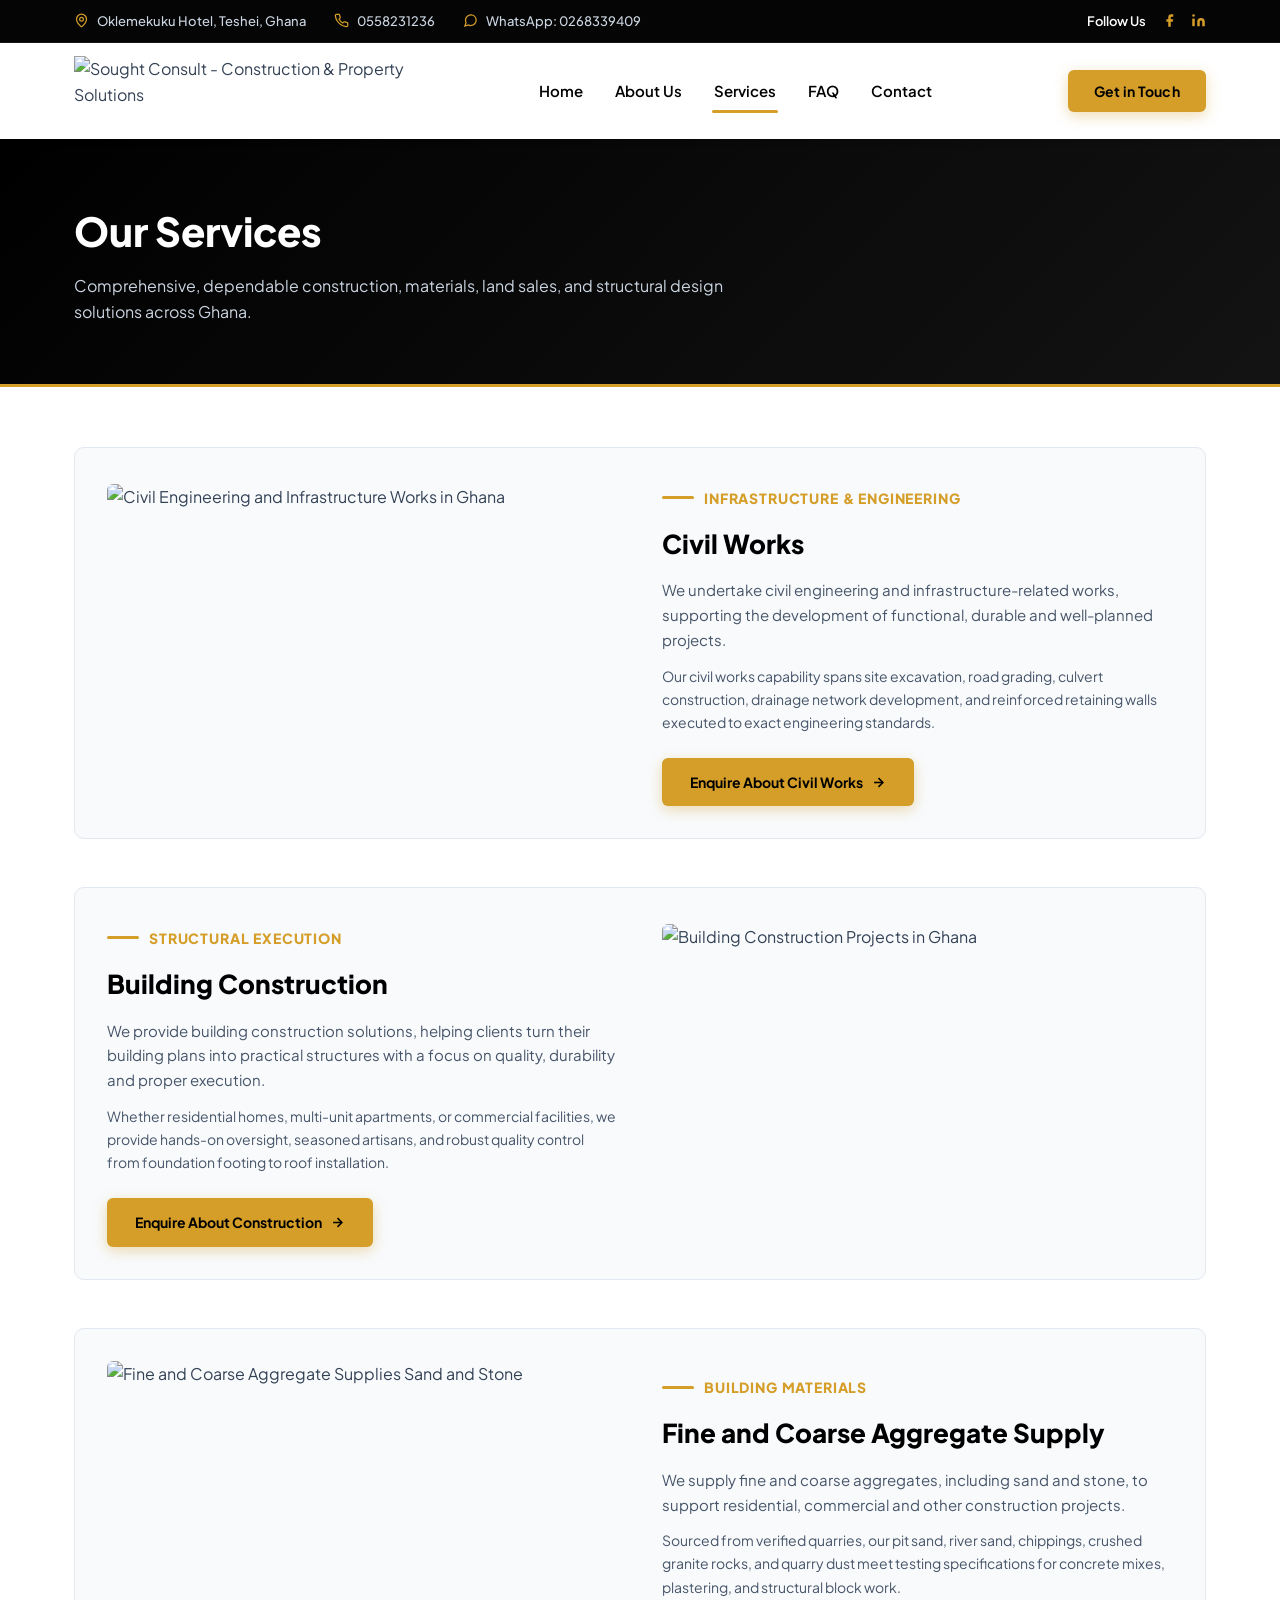
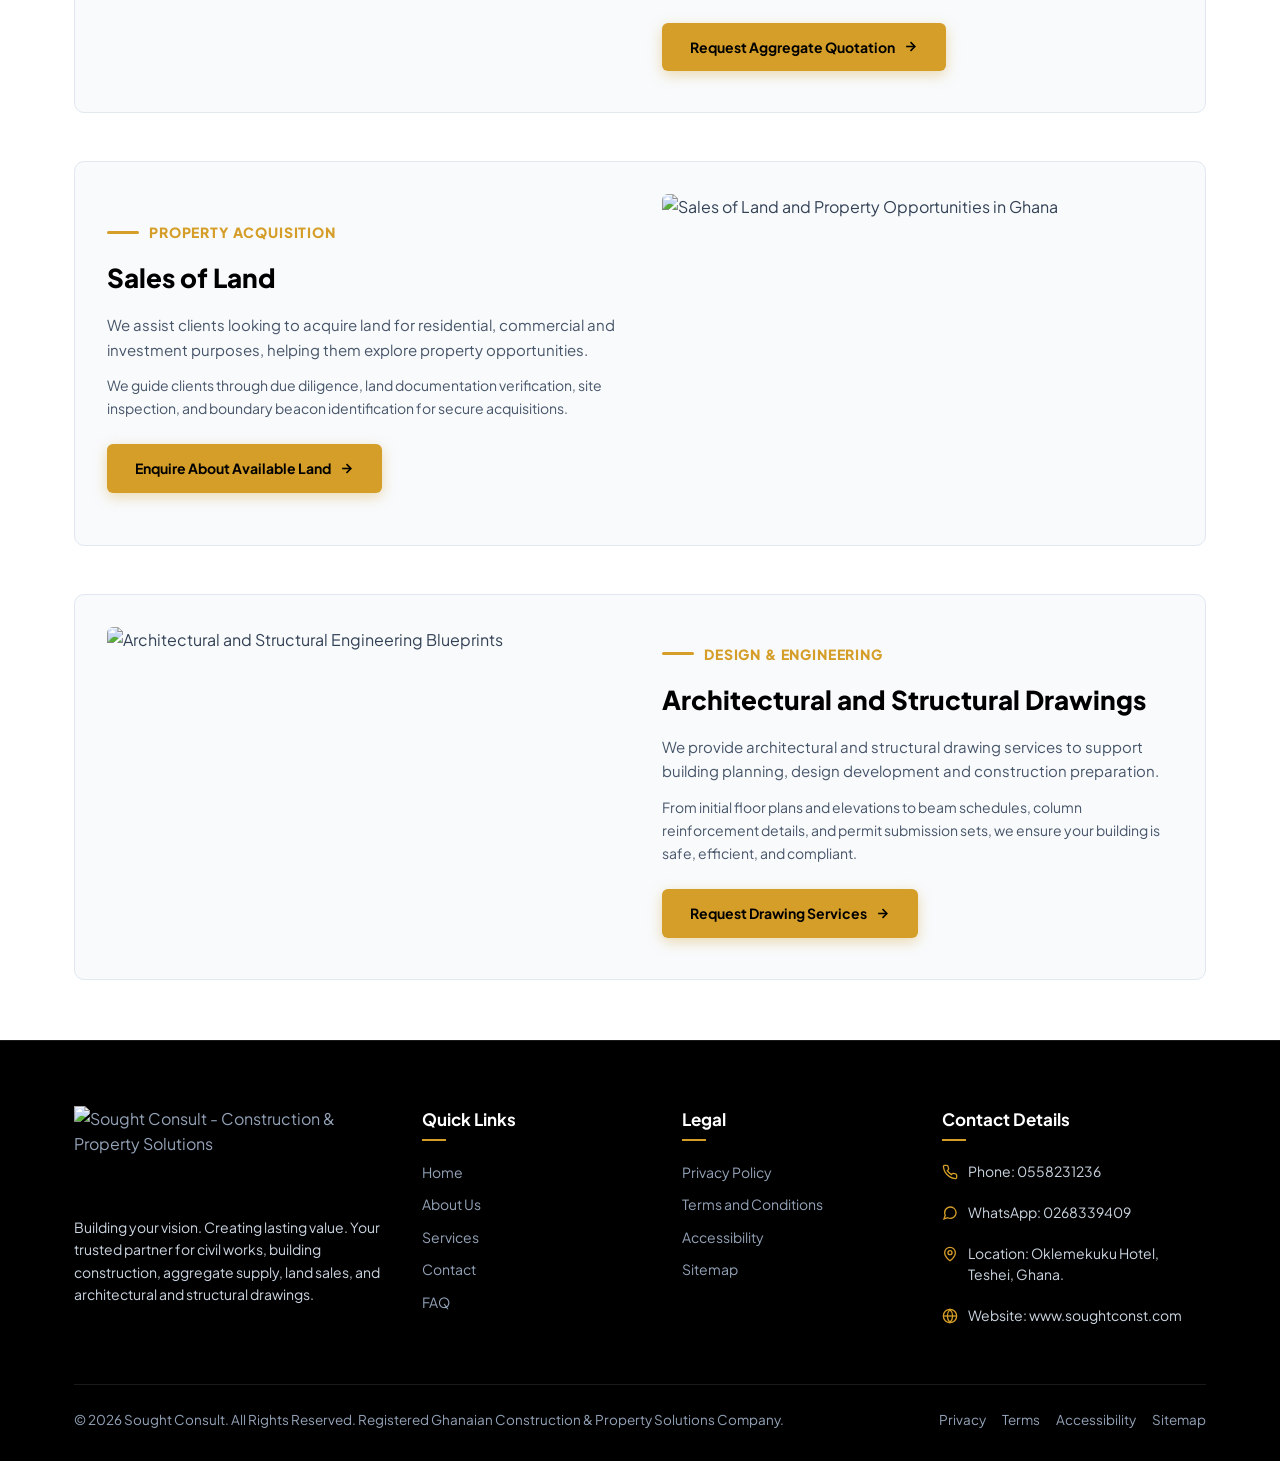
==== commit b3d3e79a: "feat: add quarry dust to aggregate offerings Update product listings, pricing data, and UI grid layo" ====
--- a/services.html
+++ b/services.html
@@ -137,7 +137,7 @@
             We supply fine and coarse aggregates, including sand and stone, to support residential, commercial and other construction projects.
           </p>
           <p class="service-card-desc" style="font-size: 14px; margin-top: -12px;">
-            Sourced from verified quarries, our pit sand, river sand, chippings, and crushed granite rocks meet testing specifications for concrete mixes, plastering, and structural block work.
+            Sourced from verified quarries, our pit sand, river sand, chippings, crushed granite rocks, and quarry dust meet testing specifications for concrete mixes, plastering, and structural block work.
           </p>
           <a href="contact.html?service=Fine%20and%20Coarse%20Aggregate%20Supply" class="btn-primary-gold">
             <span>Request Aggregate Quotation</span>
--- a/style.css
+++ b/style.css
@@ -3120,8 +3120,8 @@
 
 .bm-grid {
   display: grid;
-  grid-template-columns: repeat(4, minmax(0, 1fr));
-  gap: 24px;
+  grid-template-columns: repeat(5, minmax(0, 1fr));
+  gap: 18px;
   align-items: stretch;
 }
 
@@ -3165,7 +3165,7 @@
 }
 
 .bm-card-body {
-  padding: 22px 20px;
+  padding: 20px 16px;
   display: flex;
   flex-direction: column;
   flex: 1;
@@ -3173,7 +3173,7 @@
 }
 
 .bm-card-title {
-  font-size: 17px;
+  font-size: 16.5px;
   font-weight: 800;
   line-height: 1.3;
   color: var(--color-primary-black);
@@ -3192,18 +3192,19 @@
   width: 100%;
   justify-content: center;
   margin-top: 16px;
-  padding: 12px 16px;
+  padding: 12px 14px;
   min-height: 44px;
   white-space: nowrap;
 }
 
 @media (max-width: 1180px) {
   .bm-grid {
-    gap: 18px;
+    grid-template-columns: repeat(3, minmax(0, 1fr));
+    gap: 20px;
   }
 
   .bm-card-body {
-    padding: 18px 16px;
+    padding: 20px 18px;
   }
 }
 
